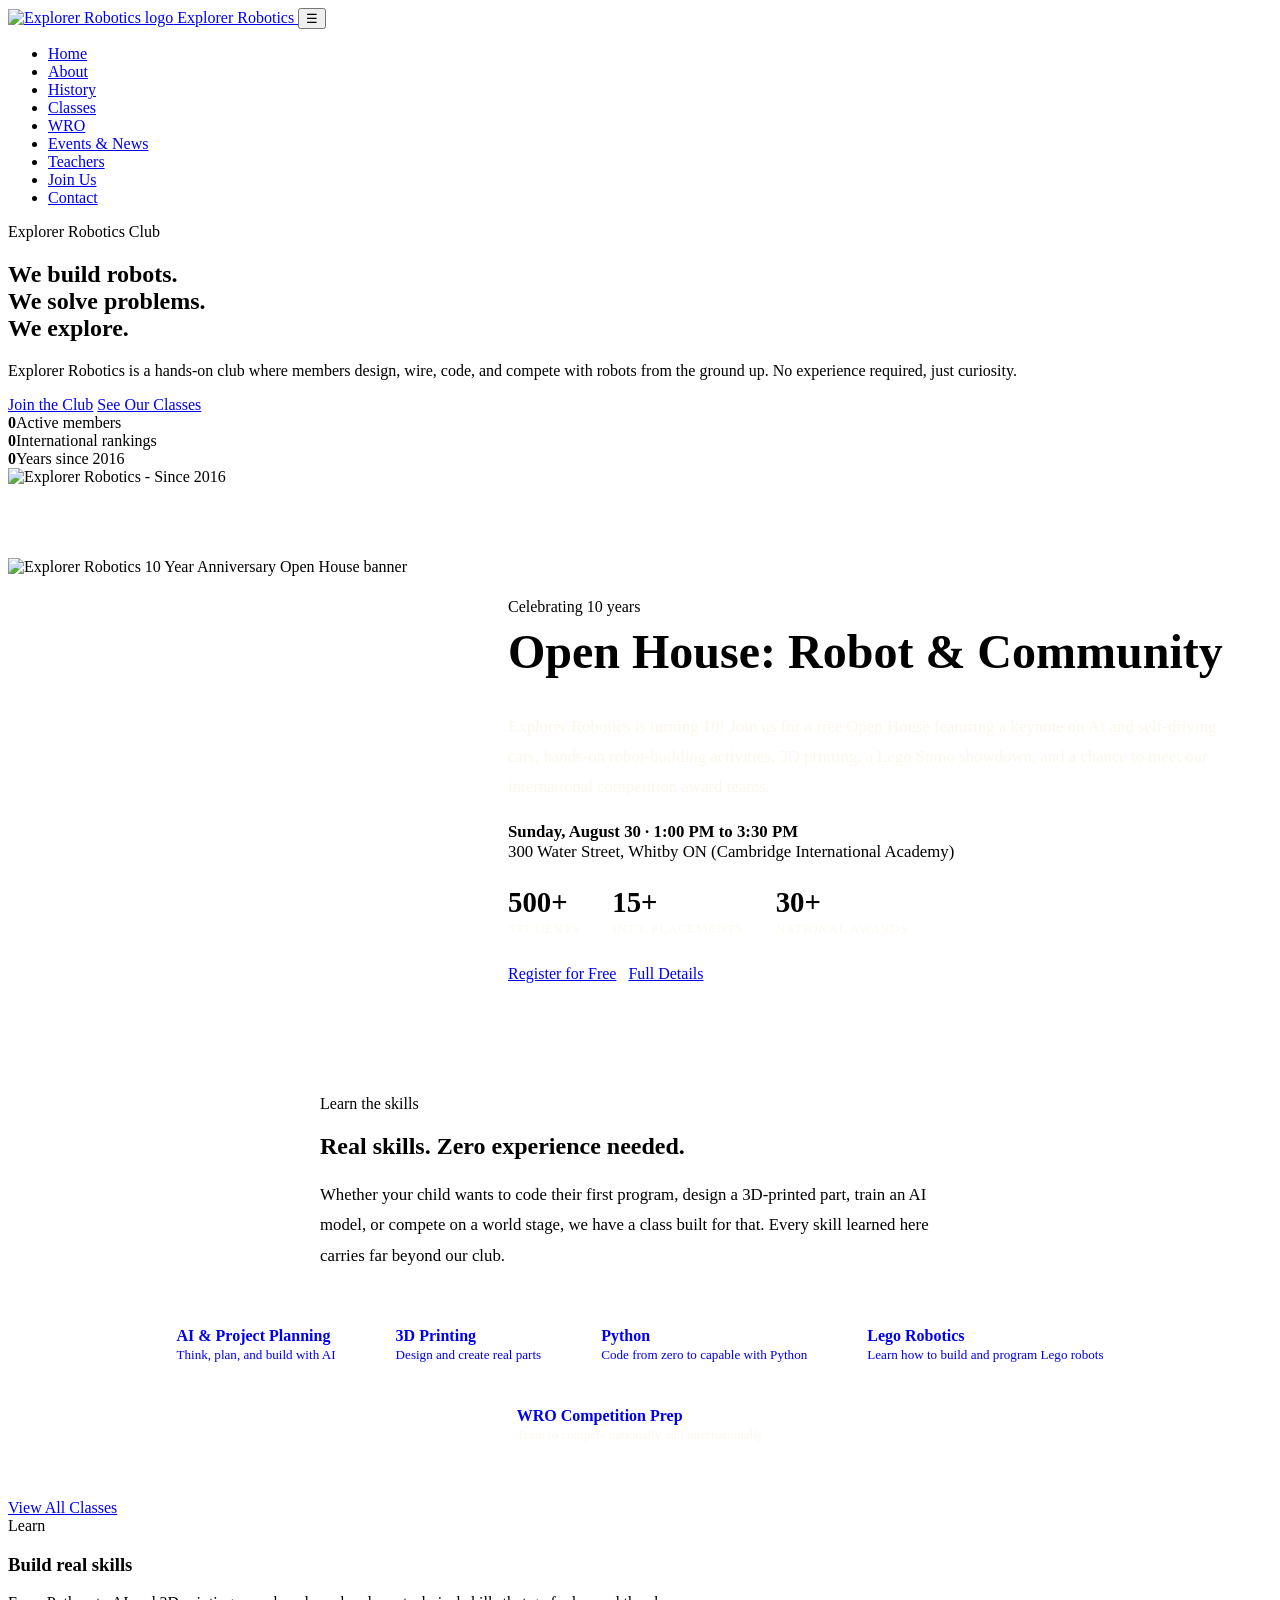
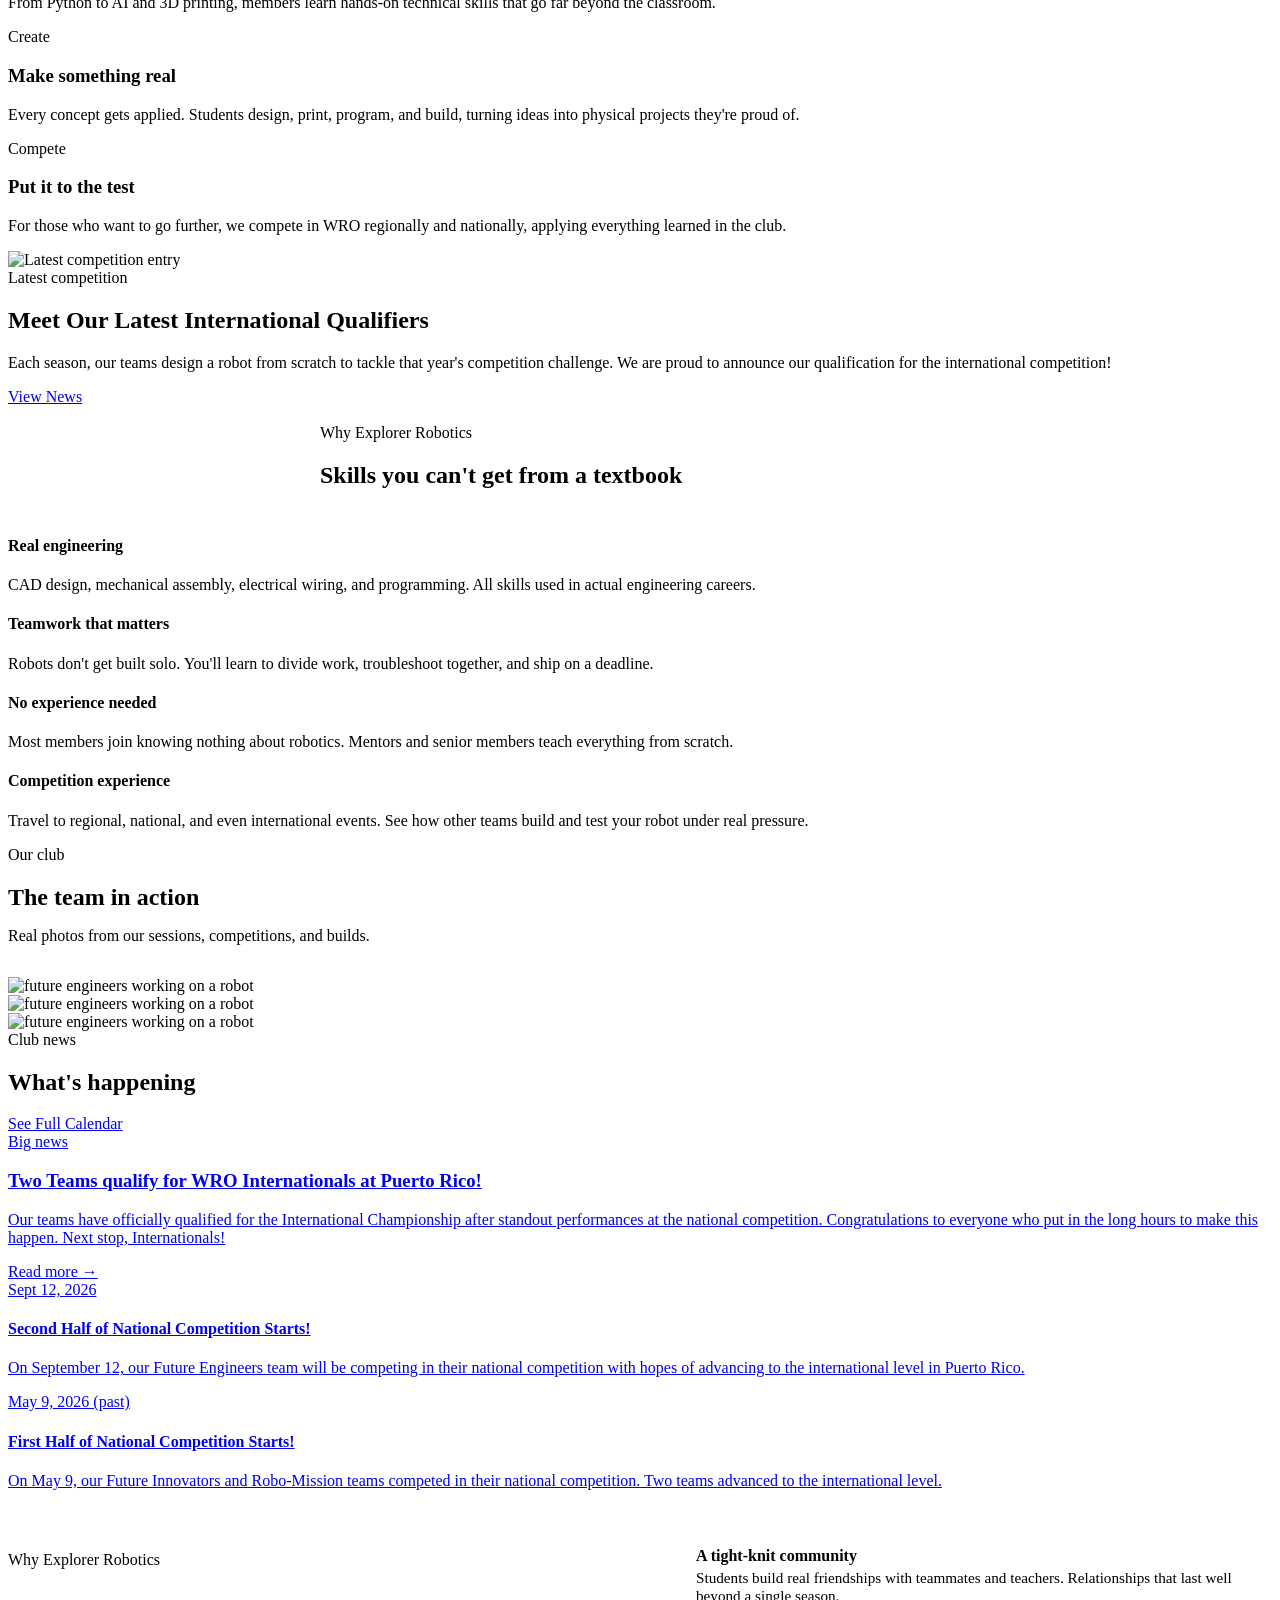
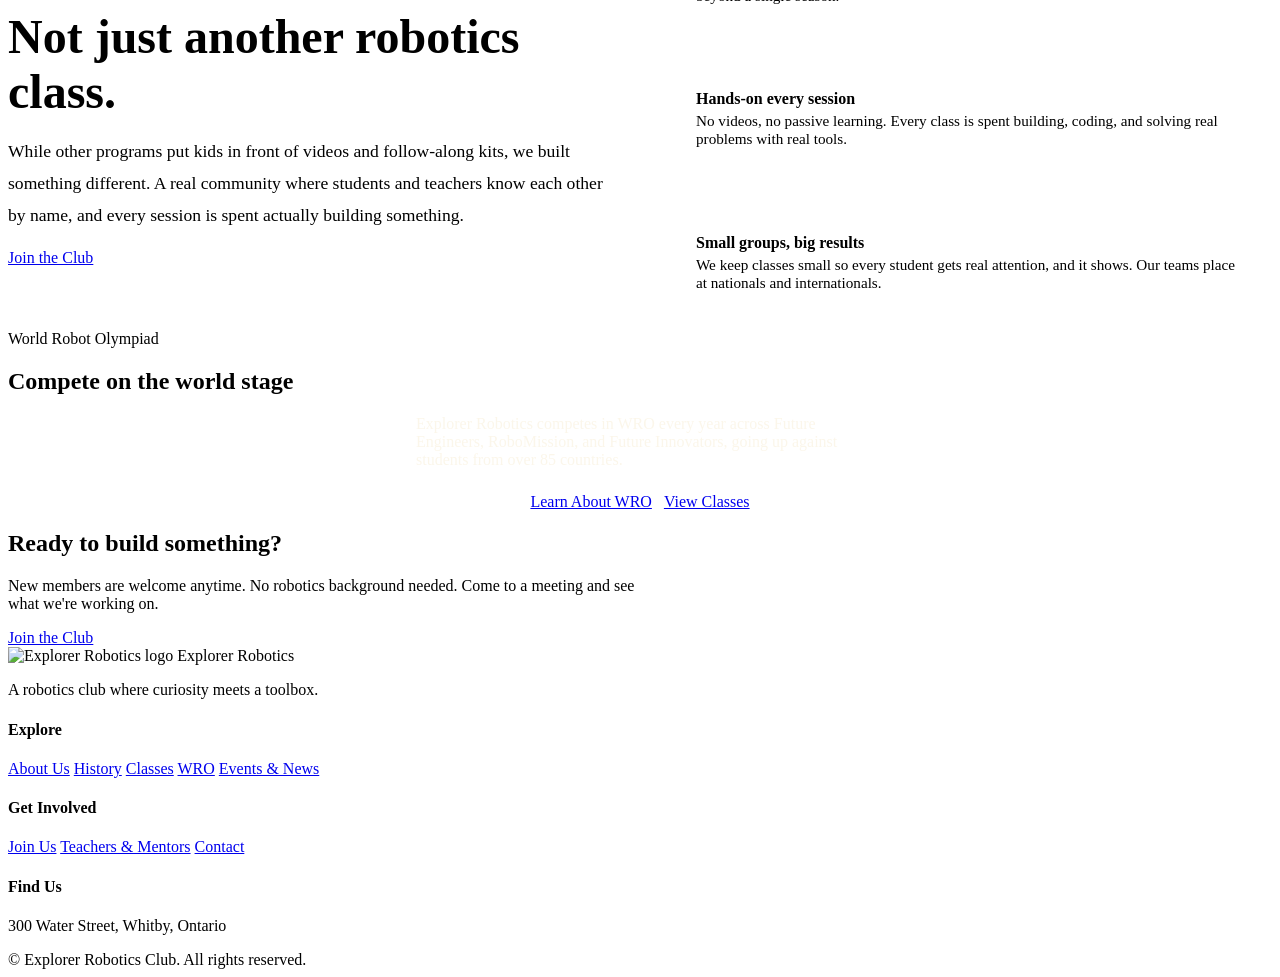
==== explorer-robotics/index.html @ 535bae43 "Fix image file extension for WroHungary to maintain consistency" ====
<!DOCTYPE html>
<html lang="en">
<head>
<meta charset="UTF-8">
<meta name="viewport" content="width=device-width, initial-scale=1.0">
<title>Explorer Robotics</title>
<meta name="description" content="Explorer Robotics is a club where members learn AI, 3D printing, Python, and competitive robotics. No experience needed, just curiosity.">
<link rel="icon" type="image/png" href="images/logo.png">
<link rel="apple-touch-icon" href="images/favicon-256.png">
<link rel="stylesheet" href="css/style.css">
<link rel="stylesheet" href="css/home.css">
<link rel="stylesheet" href="css/photos.css">
<style>
  /* Open House section — scoped styles until merged into home.css */
  .openhouse-section {
    padding: 72px 0;
  }
  .openhouse-band-inner {
    display: flex;
    gap: 40px;
    align-items: stretch;
  }
  .openhouse-poster {
    flex: 0 0 420px;
  }
  .openhouse-poster img {
    width: 100%;
    height: 100%;
    object-fit: cover;
    display: block;
    border-radius: var(--radius-md);
    border: 3px solid var(--ink);
    box-shadow: var(--shadow-pop);
  }
  .openhouse-copy {
    flex: 1;
    min-width: 0;
    display: flex;
    flex-direction: column;
    justify-content: center;
    color: var(--cream);
    background: var(--green);
    border: 3px solid var(--ink);
    border-radius: var(--radius-md);
    box-shadow: var(--shadow-pop);
    padding: 40px;
  }
  .openhouse-copy .eyebrow { color: var(--yellow); }
  .openhouse-copy .eyebrow::before { background: var(--yellow); }
  .openhouse-copy h2 {
    color: var(--cream);
    font-size: clamp(2rem, 4vw, 3rem);
    margin: 8px 0 16px;
  }
  .openhouse-copy p {
    color: rgba(251,246,233,0.85);
    font-size: 1.05rem;
    line-height: 1.8;
    margin-bottom: 20px;
  }
  .openhouse-details {
    color: var(--cream);
    font-size: 1.05rem;
    margin-bottom: 24px;
  }
  .openhouse-stats {
    display: flex;
    gap: 32px;
    margin-bottom: 28px;
    flex-wrap: wrap;
  }
  .openhouse-stats div { text-align: left; }
  .openhouse-stats strong {
    display: block;
    font-family: var(--font-display);
    font-size: 1.8rem;
    color: var(--yellow);
  }
  .openhouse-stats span {
    font-size: 0.82rem;
    color: rgba(251,246,233,0.7);
    text-transform: uppercase;
    letter-spacing: 0.05em;
  }
  .openhouse-actions {
    display: flex;
    gap: 12px;
    flex-wrap: wrap;
  }
  @media (max-width: 860px) {
    .openhouse-band-inner { flex-direction: column; }
    .openhouse-poster { flex-basis: auto; }
    .openhouse-poster img { max-width: 380px; height: auto; margin: 0 auto; }
    .openhouse-copy { text-align: center; align-items: center; }
    .openhouse-stats { justify-content: center; }
    .openhouse-stats div { text-align: center; }
    .openhouse-actions { justify-content: center; }
  }
</style>
</head>
<body>

<header class="site-header">
  <nav class="nav">
    <a href="index.html" class="nav-brand">
      <img src="images/logo-badge-nav.png" alt="Explorer Robotics logo">
      Explorer Robotics
    </a>
    <button class="nav-toggle" aria-label="Toggle menu" aria-expanded="false" id="navToggle">☰</button>
    <ul class="nav-links" id="navLinks">
      <li><a href="index.html" class="active">Home</a></li>
      <li><a href="about.html">About</a></li>
      <li><a href="history.html">History</a></li>
      <li><a href="classes.html">Classes</a></li>
      <li><a href="wro.html">WRO</a></li>
      <li><a href="events.html">Events &amp; News</a></li>
      <li><a href="teachers.html">Teachers</a></li>
      <li><a href="join.html">Join Us</a></li>
      <li><a href="contact.html">Contact</a></li>
    </ul>
  </nav>
</header>

<!-- HERO -->
<section class="hero">
  <div class="container hero-grid">
    <div class="hero-copy">
      <span class="eyebrow">Explorer Robotics Club</span>
      <h1>We build robots.<br>We solve problems.<br><span class="hero-underline">We explore.</span></h1>
      <p class="hero-sub">Explorer Robotics is a hands-on club where members design, wire, code, and compete with robots from the ground up. No experience required, just curiosity.</p>
      <div class="hero-actions">
        <a href="join.html" class="btn">Join the Club</a>
        <a href="classes.html" class="btn btn-outline-dark">See Our Classes</a>
      </div>
      <div class="hero-stats">
        <div><strong id="OverallMembers">0</strong><span>Active members</span></div>
        <div><strong id="InternationalRankings">0</strong><span>International rankings</span></div>
        <div><strong id="statYears">0</strong><span>Years since 2016</span></div>
      </div>
    </div>
    <div class="hero-art">
      <img src="images/logo-full.png" alt="Explorer Robotics - Since 2016" class="hero-built-img">
    </div>
  </div>
</section>

<!-- OPEN HOUSE -->
<section class="openhouse-section">
  <div class="container openhouse-band-inner">
    <div class="openhouse-poster">
      <img src="images/openhousebanner.png" alt="Explorer Robotics 10 Year Anniversary Open House banner">
    </div>
    <div class="openhouse-copy">
      <span class="eyebrow">Celebrating 10 years</span>
      <h2>Open House: Robot &amp; Community</h2>
      <p>Explorer Robotics is turning 10! Join us for a free Open House featuring a keynote on AI and self-driving cars, hands-on robot-building activities, 3D printing, a Lego Sumo showdown, and a chance to meet our international competition award teams.</p>
      <div class="openhouse-details">
        <strong>Sunday, August 30 &middot; 1:00 PM to 3:30 PM</strong><br>
        300 Water Street, Whitby ON (Cambridge International Academy)
      </div>
      <div class="openhouse-stats">
        <div><strong>500+</strong><span>Students</span></div>
        <div><strong>15+</strong><span>Int'l Placements</span></div>
        <div><strong>30+</strong><span>National Awards</span></div>
      </div>
      <div class="openhouse-actions">
        <a href="https://form.jotform.com/212176554376258" target="_blank" rel="noopener" class="btn">Register for Free</a>
        <a href="events.html" class="btn btn-outline">Full Details</a>
      </div>
    </div>
  </div>
</section>


<svg width="0" height="0" style="position:absolute">
  <defs>
    <path id="gear-shape" d="M50 8 L58 8 L60 20 L70 24 L80 16 L86 24 L78 33 L83 43 L95 45 L95 53 L83 56 L79 67 L87 76 L80 84 L70 77 L59 81 L57 93 L49 93 L46 81 L36 78 L27 86 L19 78 L27 68 L23 58 L11 56 L11 47 L23 45 L26 34 L18 25 L25 17 L35 24 L45 20 Z" fill="currentColor"/>
  </defs>
</svg>

<!-- CLASSES TEASER -->
<section class="section-sm classes-teaser">
  <div class="container" style="position:relative;z-index:1;">
    <div class="text-center" style="max-width:640px;margin:0 auto 40px;">
      <span class="eyebrow">Learn the skills</span>
      <h2>Real skills. Zero experience needed.</h2>
      <p style="color:var(--text);font-size:1.05rem;line-height:1.8;">Whether your child wants to code their first program, design a 3D-printed part, train an AI model, or compete on a world stage, we have a class built for that. Every skill learned here carries far beyond our club.</p>
    </div>
    <div class="classes-teaser-pills" style="display:flex;flex-wrap:wrap;gap:12px;justify-content:center;margin-bottom:40px;">
      <a href="classes.html" class="badge" style="padding:16px 24px;display:flex;align-items:center;gap:10px;text-decoration:none;">
        <div><strong style="display:block;font-family:var(--font-display);color:var(--green);">AI &amp; Project Planning</strong><span style="font-size:0.82rem;color:var(--text-muted);">Think, plan, and build with AI</span></div>
      </a>
      <a href="classes.html" class="badge" style="padding:16px 24px;display:flex;align-items:center;gap:10px;text-decoration:none;">
        <div><strong style="display:block;font-family:var(--font-display);color:var(--green);">3D Printing</strong><span style="font-size:0.82rem;color:var(--text-muted);">Design and create real parts</span></div>
      </a>
      <a href="classes.html" class="badge" style="padding:16px 24px;display:flex;align-items:center;gap:10px;text-decoration:none;">
        <div><strong style="display:block;font-family:var(--font-display);color:var(--green);">Python</strong><span style="font-size:0.82rem;color:var(--text-muted);">Code from zero to capable with Python</span></div>
      </a>
      <a href="classes.html" class="badge" style="padding:16px 24px;display:flex;align-items:center;gap:10px;text-decoration:none;">
        <div><strong style="display:block;font-family:var(--font-display);color:var(--green);">Lego Robotics</strong><span style="font-size:0.82rem;color:var(--text-muted);">Learn how to build and program Lego robots</span></div>
      </a>
      <a href="classes.html" class="badge badge-green" style="padding:16px 24px;display:flex;align-items:center;gap:10px;text-decoration:none;">
        <div><strong style="display:block;font-family:var(--font-display);color:var(--yellow);">WRO Competition Prep</strong><span style="font-size:0.82rem;color:rgba(251,246,233,0.75);">Train to compete nationally and internationally</span></div>
      </a>
    </div>
    <div class="text-center">
      <a href="classes.html" class="btn btn-green">View All Classes</a>
    </div>
  </div>
</section>

<span class="cut-line" aria-hidden="true"></span>

<!-- MISSION SNAPSHOT -->
<section class="section mission">
  <div class="container mission-grid">
    <div class="badge mission-card">
      <span class="tag tag-green">Learn</span>
      <h3>Build real skills</h3>
      <p>From Python to AI and 3D printing, members learn hands-on technical skills that go far beyond the classroom.</p>
    </div>
    <div class="badge mission-card">
      <span class="tag tag-yellow">Create</span>
      <h3>Make something real</h3>
      <p>Every concept gets applied. Students design, print, program, and build, turning ideas into physical projects they're proud of.</p>
    </div>
    <div class="badge mission-card">
      <span class="tag" style="background:var(--orange)">Compete</span>
      <h3>Put it to the test</h3>
      <p>For those who want to go further, we compete in WRO regionally and nationally, applying everything learned in the club.</p>
    </div>
  </div>
</section>

<!-- FEATURED -->
<section class="section featured">
  <div class="container featured-grid">
    <div class="featured-art">
      <div class="photo-slot photo-slot-square">
        <div class="international-qualifiers-photo-may2026">
          <span><img src="images/InternationalQualifiersMay2026.jpeg" alt="Latest competition entry"></span>
        </div>
      </div>
    </div>
    <div class="featured-copy">
      <span class="eyebrow">Latest competition</span>
      <h2>Meet Our Latest International Qualifiers</h2>
      <p>Each season, our teams design a robot from scratch to tackle that year's competition challenge. We are proud to announce our qualification for the international competition!</p>
      <a href="events.html" class="btn btn-green">View News</a>
    </div>
  </div>
</section>

<div class="divider-logo">
  <img src="images/logo-badge-nav.png" alt="">
</div>

<!-- WHY JOIN -->
<section class="section why hex-texture">
  <div class="container">
    <div class="text-center" style="max-width:640px;margin:0 auto 48px;">
      <span class="eyebrow">Why Explorer Robotics</span>
      <h2>Skills you can't get from a textbook</h2>
    </div>
    <div class="why-grid">
      <div class="why-item">
        <h4>Real engineering</h4>
        <p>CAD design, mechanical assembly, electrical wiring, and programming. All skills used in actual engineering careers.</p>
      </div>
      <div class="why-item">
        <h4>Teamwork that matters</h4>
        <p>Robots don't get built solo. You'll learn to divide work, troubleshoot together, and ship on a deadline.</p>
      </div>
      <div class="why-item">
        <h4>No experience needed</h4>
        <p>Most members join knowing nothing about robotics. Mentors and senior members teach everything from scratch.</p>
      </div>
      <div class="why-item">
        <h4>Competition experience</h4>
        <p>Travel to regional, national, and even international events. See how other teams build and test your robot under real pressure.</p>
      </div>
    </div>
  </div>
</section>

<!-- TEAM PHOTOS -->
<section class="section-sm photo-section">
  <div class="container">
    <span class="eyebrow">Our club</span>
    <h2 style="margin-bottom:8px">The team in action</h2>
    <p style="color:var(--text-muted);margin-bottom:32px">Real photos from our sessions, competitions, and builds.</p>
    <div class="photo-grid photo-grid-home">
      <div class="photo-slot photo-slot-wide">
        <div class="photo-placeholder">
          <img src="images/WroHungary.JPG" alt="future engineers working on a robot">
        </div>
      </div>
      <div class="photo-slot">
        <div class="photo-placeholder">
          <img src="images/SpecialEventChristmas.png" alt="future engineers working on a robot">
        </div>
      </div>
      <div class="photo-slot">
        <div class="random-future-engineers-photo">
          <img src="images/future-engineers-randomimg.jpg" alt="future engineers working on a robot">
        </div>
      </div>
    </div>
  </div>
</section>



<!-- NEWS -->
<section class="section-sm news">
  <div class="container">
    <div class="news-header">
      <div>
        <span class="eyebrow">Club news</span>
        <h2>What's happening</h2>
      </div>
      <a href="events.html" class="btn btn-green btn-sm">See Full Calendar</a>
    </div>
    <div class="news-grid">
      <a href="events.html" class="news-feature">
        <span class="tag tag-yellow news-feature-tag">Big news</span>
        <h3>Two Teams qualify for WRO Internationals at Puerto Rico!</h3>
        <p>Our teams have officially qualified for the International Championship after standout performances at the national competition. Congratulations to everyone who put in the long hours to make this happen. Next stop, Internationals!</p>
        <span class="news-link">Read more →</span>
      </a>
      <div class="news-side">
        <a href="events.html" class="news-item">
          <span class="news-date">Sept 12, 2026</span>
          <h4>Second Half of National Competition Starts!</h4>
          <p>On September 12, our Future Engineers team will be competing in their national competition with hopes of advancing to the international level in Puerto Rico.</p>
        </a>
        <a href="events.html" class="news-item">
          <span class="news-date">May 9, 2026 (past)</span>
          <h4>First Half of National Competition Starts!</h4>
          <p>On May 9, our Future Innovators and Robo-Mission teams competed in their national competition. Two teams advanced to the international level.</p>
        </a>
      </div>
    </div>
  </div>
</section>

<!-- WHY US -->
<section class="section">
  <div class="container">
    <div class="why-us-grid" style="display:grid;grid-template-columns:1fr 1fr;gap:64px;align-items:center;">
      <div>
        <span class="eyebrow">Why Explorer Robotics</span>
        <h2 style="font-size:clamp(2rem,4vw,3rem);margin-bottom:1rem;">Not just another robotics class.</h2>
        <p style="color:var(--text-muted);font-size:1.1rem;line-height:1.8;">While other programs put kids in front of videos and follow-along kits, we built something different. A real community where students and teachers know each other by name, and every session is spent actually building something.</p>
        <a href="join.html" class="btn btn-green" style="margin-top:1.5rem;">Join the Club</a>
      </div>
      <div style="display:flex;flex-direction:column;gap:24px;">
        <div class="badge" style="display:flex;align-items:flex-start;gap:16px;padding:20px 24px;">
          <div>
            <h4 style="margin-bottom:4px;">A tight-knit community</h4>
            <p style="color:var(--text-muted);margin:0;font-size:0.95rem;">Students build real friendships with teammates and teachers. Relationships that last well beyond a single season.</p>
          </div>
        </div>
        <div class="badge" style="display:flex;align-items:flex-start;gap:16px;padding:20px 24px;">
          <div>
            <h4 style="margin-bottom:4px;">Hands-on every session</h4>
            <p style="color:var(--text-muted);margin:0;font-size:0.95rem;">No videos, no passive learning. Every class is spent building, coding, and solving real problems with real tools.</p>
          </div>
        </div>
        <div class="badge" style="display:flex;align-items:flex-start;gap:16px;padding:20px 24px;">
          <div>
            <h4 style="margin-bottom:4px;">Small groups, big results</h4>
            <p style="color:var(--text-muted);margin:0;font-size:0.95rem;">We keep classes small so every student gets real attention, and it shows. Our teams place at nationals and internationals.</p>
          </div>
        </div>
      </div>
    </div>
  </div>
</section>



<!-- WRO TEASER — full-width photo band -->
<section class="wro-teaser-band">
  <div class="wro-teaser-photo">
    <img src="images/WroHungary.JPG" alt="">
  </div>
  <div class="container wro-teaser-content text-center">
    <span class="eyebrow" style="justify-content:center;">World Robot Olympiad</span>
    <h2 style="color:var(--cream);">Compete on the world stage</h2>
    <p style="color:rgba(251,246,233,0.95);max-width:56ch;margin:0 auto 1.5rem;">Explorer Robotics competes in WRO every year across Future Engineers, RoboMission, and Future Innovators, going up against students from over 85 countries.</p>
    <div style="display:flex;gap:12px;flex-wrap:wrap;justify-content:center;">
      <a href="wro.html" class="btn">Learn About WRO</a>
      <a href="classes.html" class="btn btn-outline">View Classes</a>
    </div>
  </div>
</section>


<section class="section join-cta text-center">
  <div class="container" style="max-width:640px;">
    <h2>Ready to build something?</h2>
    <p>New members are welcome anytime. No robotics background needed. Come to a meeting and see what we're working on.</p>
    <a href="join.html" class="btn">Join the Club</a>
  </div>
</section>

<footer class="site-footer">
  <div class="container">
    <div class="footer-grid">
      <div>
        <div class="footer-brand">
          <img src="images/logo-badge-nav.png" alt="Explorer Robotics logo">
          Explorer Robotics
        </div>
        <p>A robotics club where curiosity meets a toolbox.</p>
      </div>
      <div class="footer-col">
        <h4>Explore</h4>
        <a href="about.html">About Us</a>
        <a href="history.html">History</a>
        <a href="classes.html">Classes</a>
        <a href="wro.html">WRO</a>
        <a href="events.html">Events &amp; News</a>
      </div>
      <div class="footer-col">
        <h4>Get Involved</h4>
        <a href="join.html">Join Us</a>
        <a href="teachers.html">Teachers &amp; Mentors</a>
        <a href="contact.html">Contact</a>
      </div>
      <div class="footer-col">
        <h4>Find Us</h4>
        <p>300 Water Street, Whitby, Ontario</p>
      </div>
    </div>
    <div class="footer-bottom">
      <span>&copy; <span id="year"></span> Explorer Robotics Club. All rights reserved.</span>
      <img src="images/mascot-badge-circle.png" alt="" class="mascot-wink">
    </div>
  </div>
</footer>

<script src="js/main.js"></script>
</body>
</html>
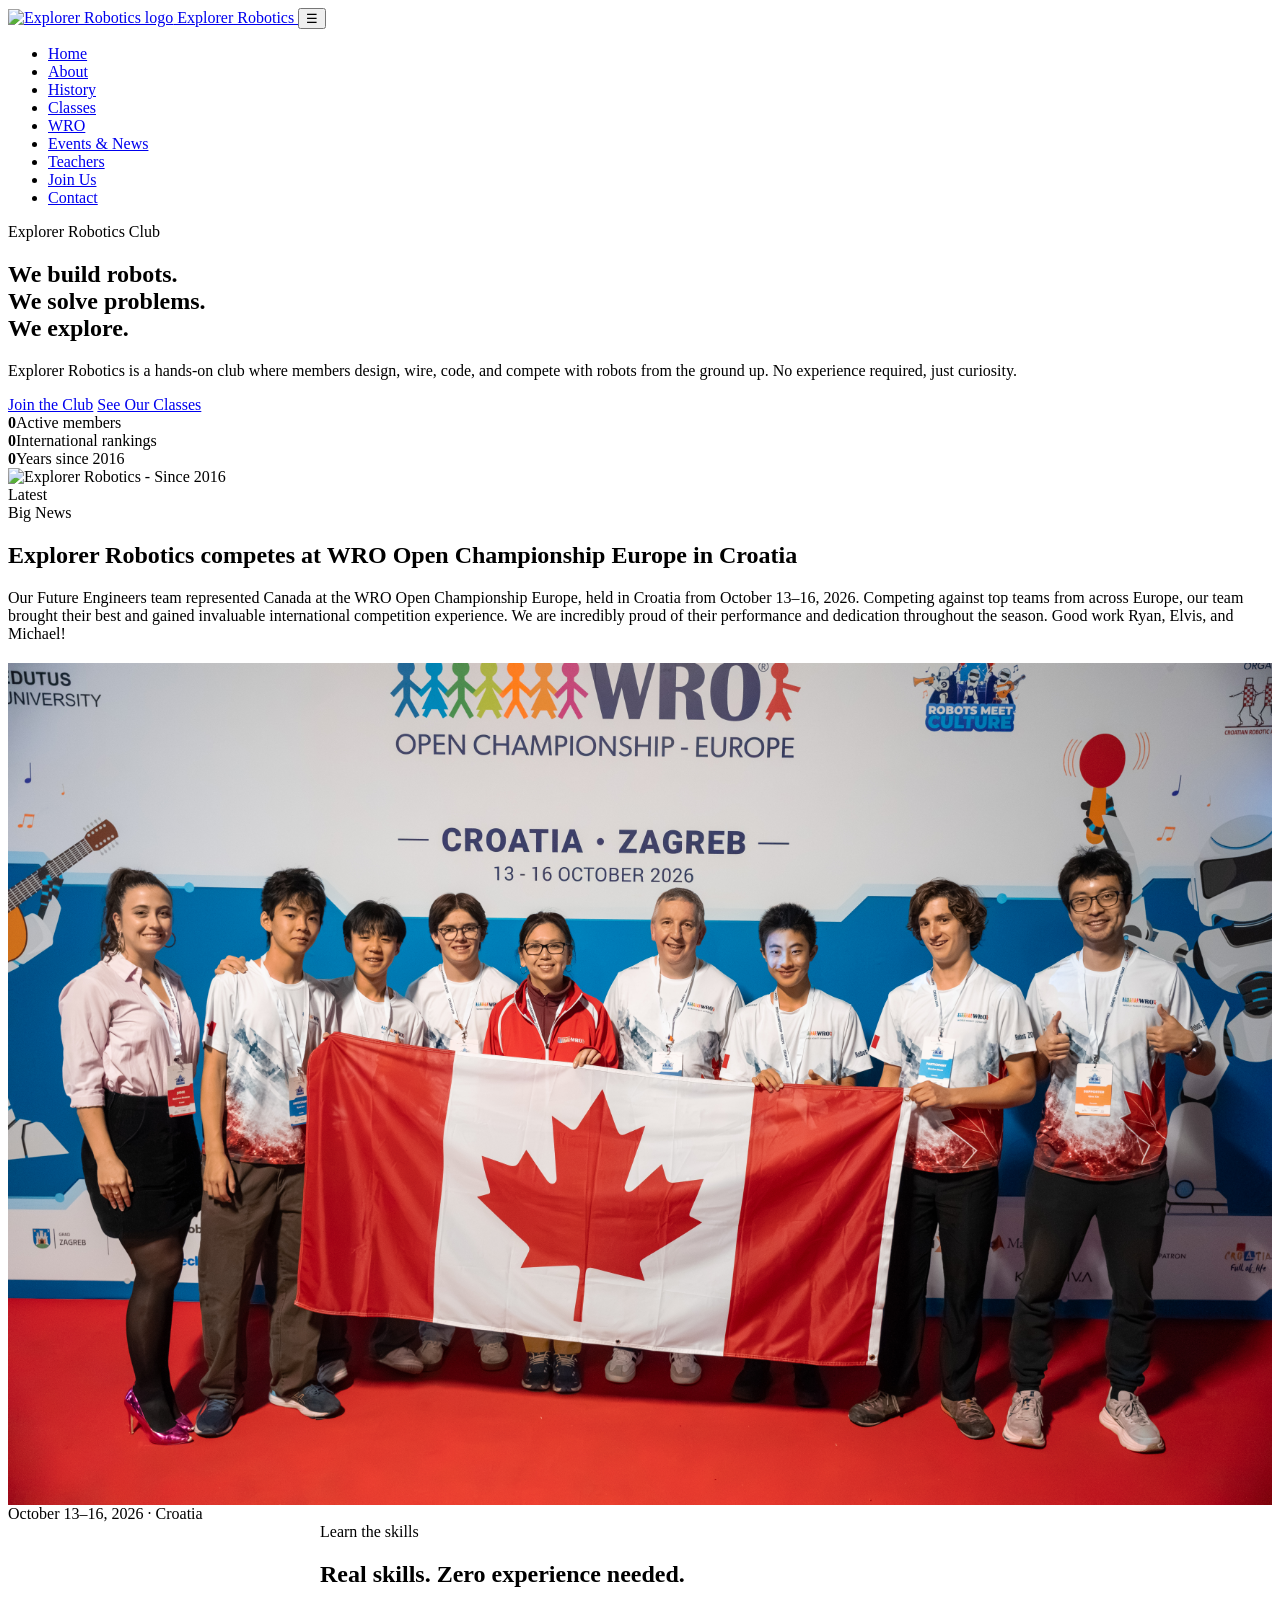
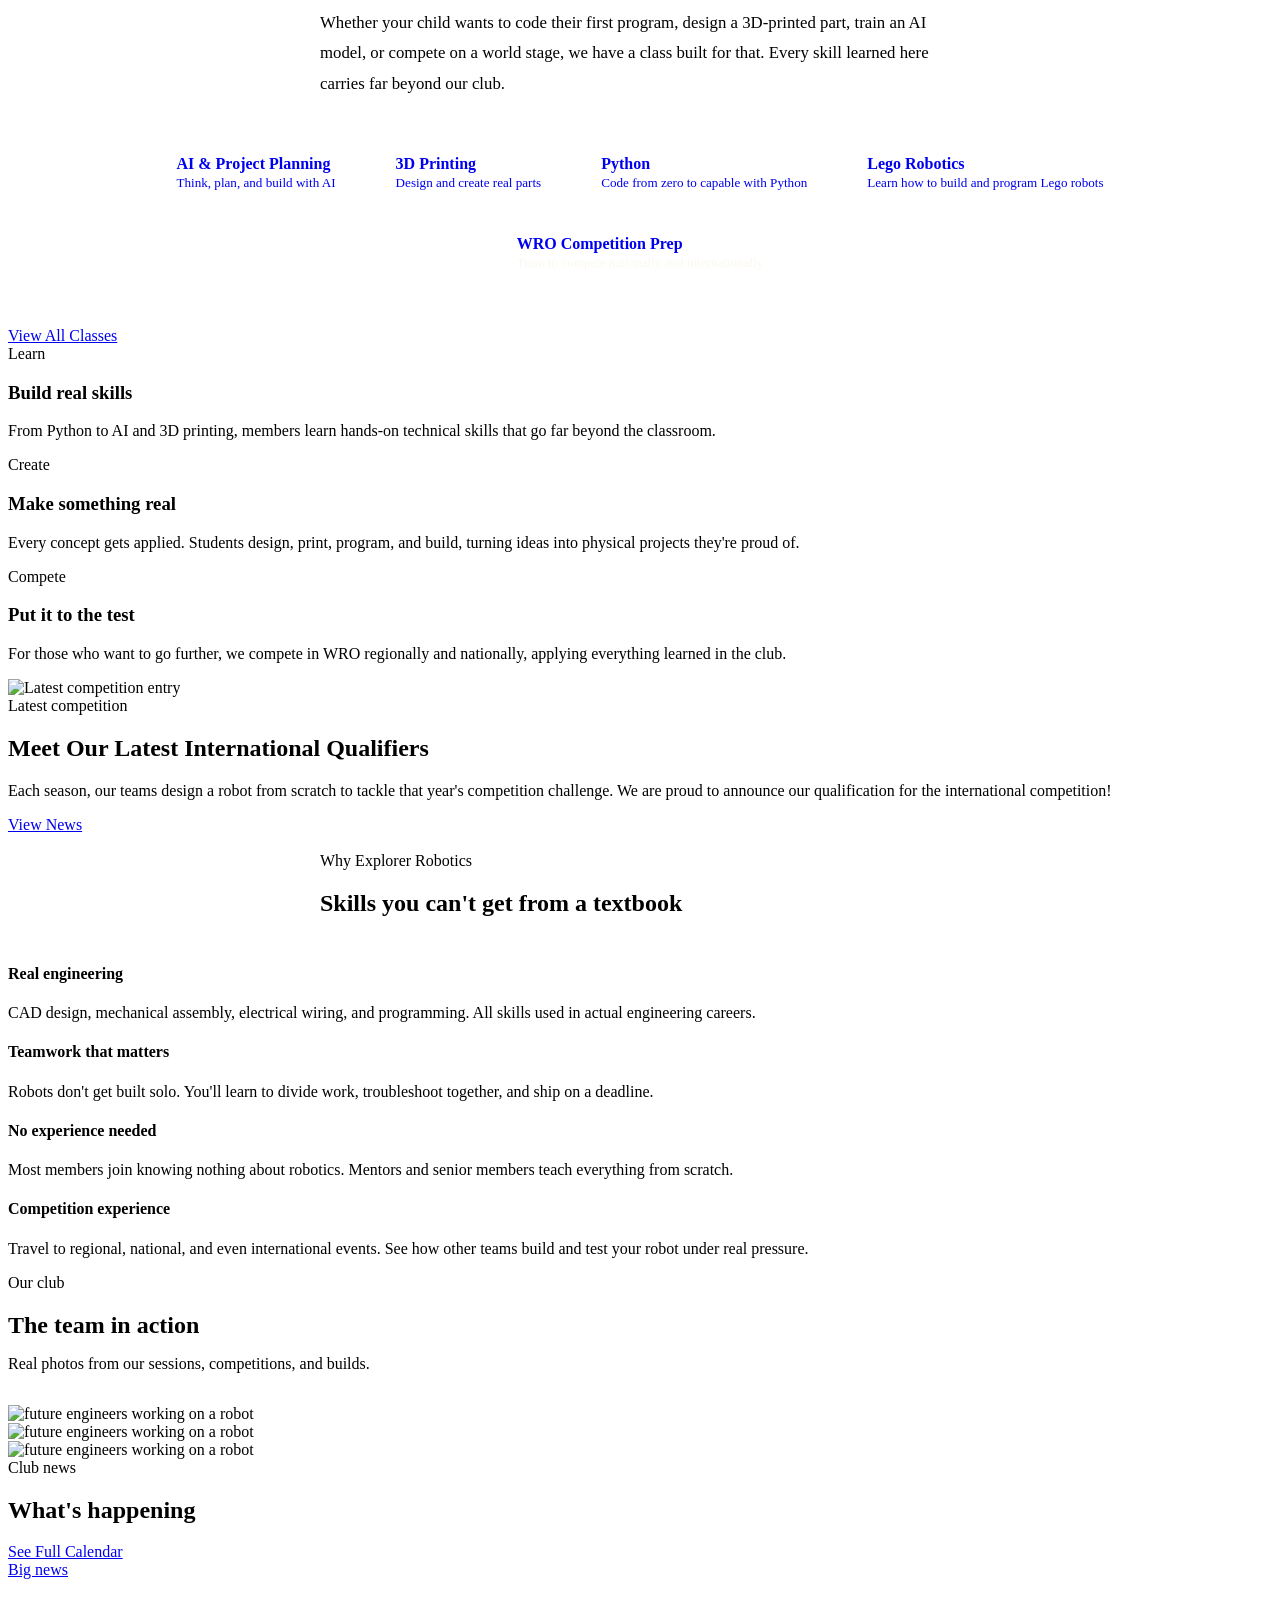
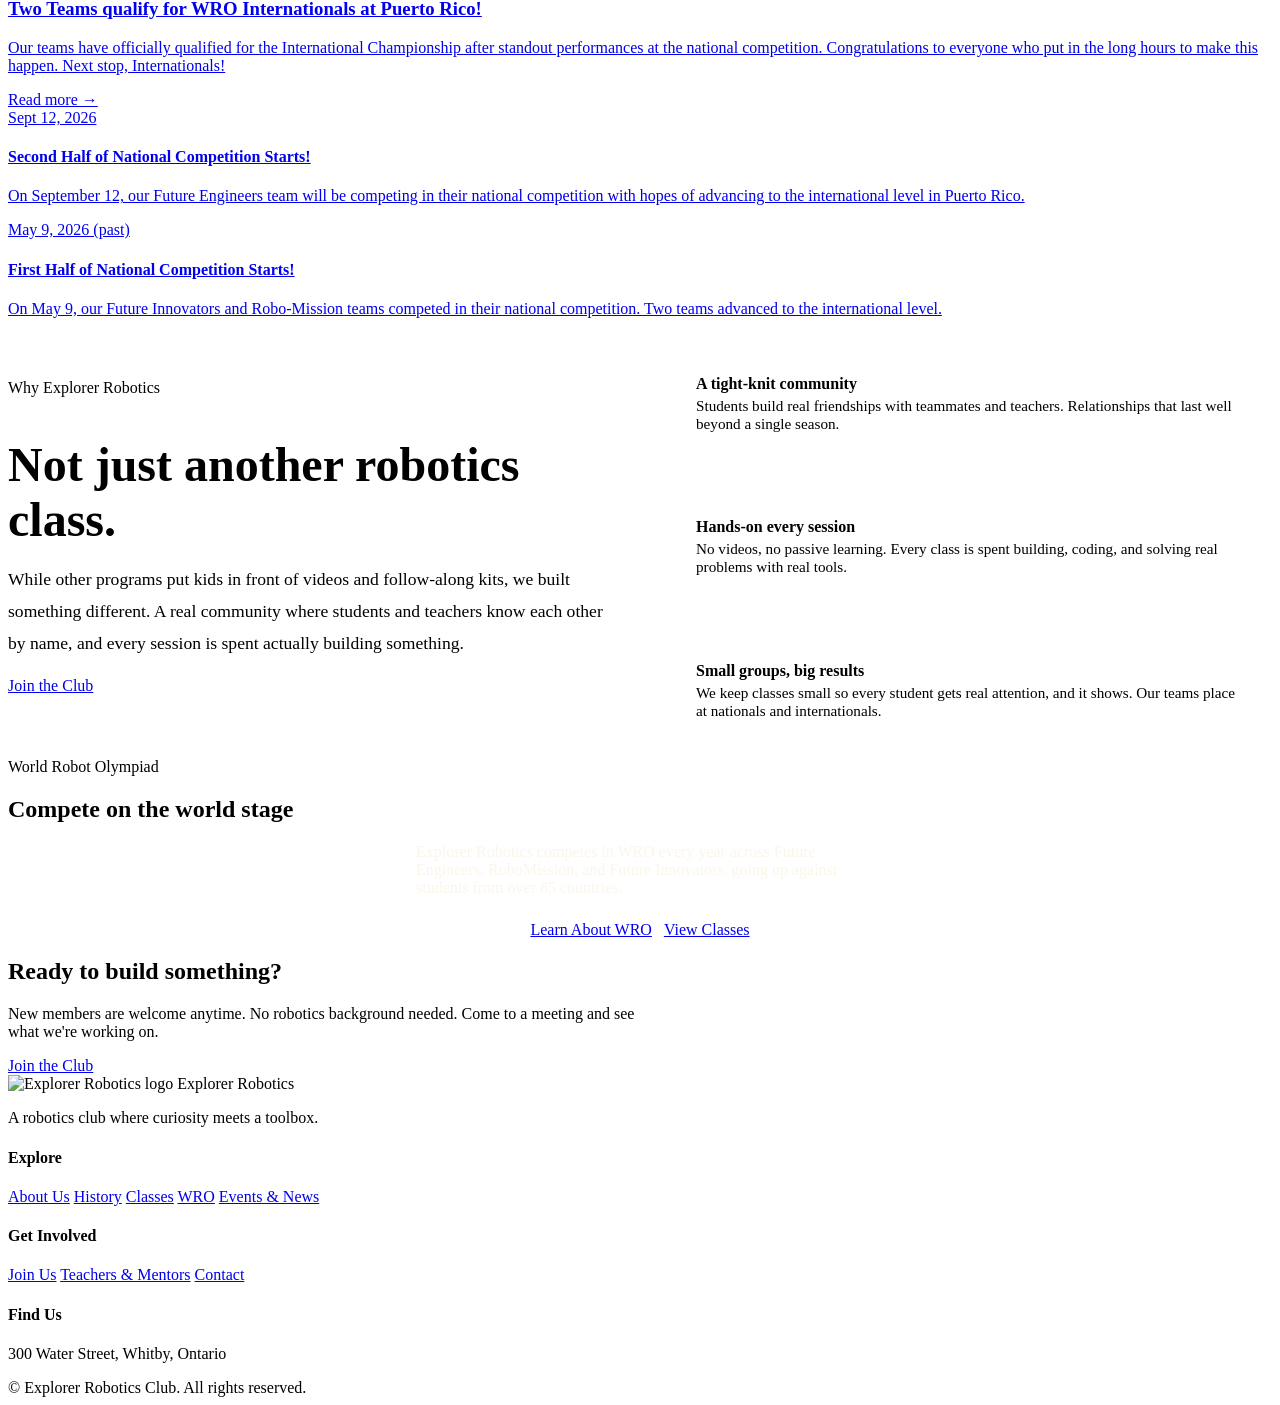
==== commit 418a2656: "Update event details for WRO Open Championship Europe and replace Open House banner with new content" ====
--- a/explorer-robotics/index.html
+++ b/explorer-robotics/index.html
@@ -144,28 +144,19 @@
   </div>
 </section>
 
-<!-- OPEN HOUSE -->
-<section class="openhouse-section">
-  <div class="container openhouse-band-inner">
-    <div class="openhouse-poster">
-      <img src="images/openhousebanner.png" alt="Explorer Robotics 10 Year Anniversary Open House banner">
-    </div>
-    <div class="openhouse-copy">
-      <span class="eyebrow">Celebrating 10 years</span>
-      <h2>Open House: Robot &amp; Community</h2>
-      <p>Explorer Robotics is turning 10! Join us for a free Open House featuring a keynote on AI and self-driving cars, hands-on robot-building activities, 3D printing, a Lego Sumo showdown, and a chance to meet our international competition award teams.</p>
-      <div class="openhouse-details">
-        <strong>Sunday, August 30 &middot; 1:00 PM to 3:30 PM</strong><br>
-        300 Water Street, Whitby ON (Cambridge International Academy)
-      </div>
-      <div class="openhouse-stats">
-        <div><strong>500+</strong><span>Students</span></div>
-        <div><strong>15+</strong><span>Int'l Placements</span></div>
-        <div><strong>30+</strong><span>National Awards</span></div>
-      </div>
-      <div class="openhouse-actions">
-        <a href="https://form.jotform.com/212176554376258" target="_blank" rel="noopener" class="btn">Register for Free</a>
-        <a href="events.html" class="btn btn-outline">Full Details</a>
+<!-- FEATURED -->
+<section class="section-sm">
+  <div class="container">
+    <span class="eyebrow">Latest</span>
+    <div class="events-featured">
+      <div class="events-featured-body">
+        <span class="tag tag-yellow">Big News</span>
+        <h2>Explorer Robotics competes at WRO Open Championship Europe in Croatia</h2>
+        <p>Our Future Engineers team represented Canada at the WRO Open Championship Europe, held in Croatia from October 13–16, 2026. Competing against top teams from across Europe, our team brought their best and gained invaluable international competition experience. We are incredibly proud of their performance and dedication throughout the season. Good work Ryan, Elvis, and Michael!</p>
+        <div style="min-height:280px;margin-top:20px;border-radius:var(--radius-md);overflow:hidden;border:3px solid var(--ink);box-shadow:var(--shadow-pop);">
+          <img src="images/croatia.jpg" alt="WRO Open Championship Europe — Croatia 2026" style="width:100%;height:100%;object-fit:cover;display:block;">
+        </div>
+        <span class="events-featured-date">October 13–16, 2026 · Croatia</span>
       </div>
     </div>
   </div>
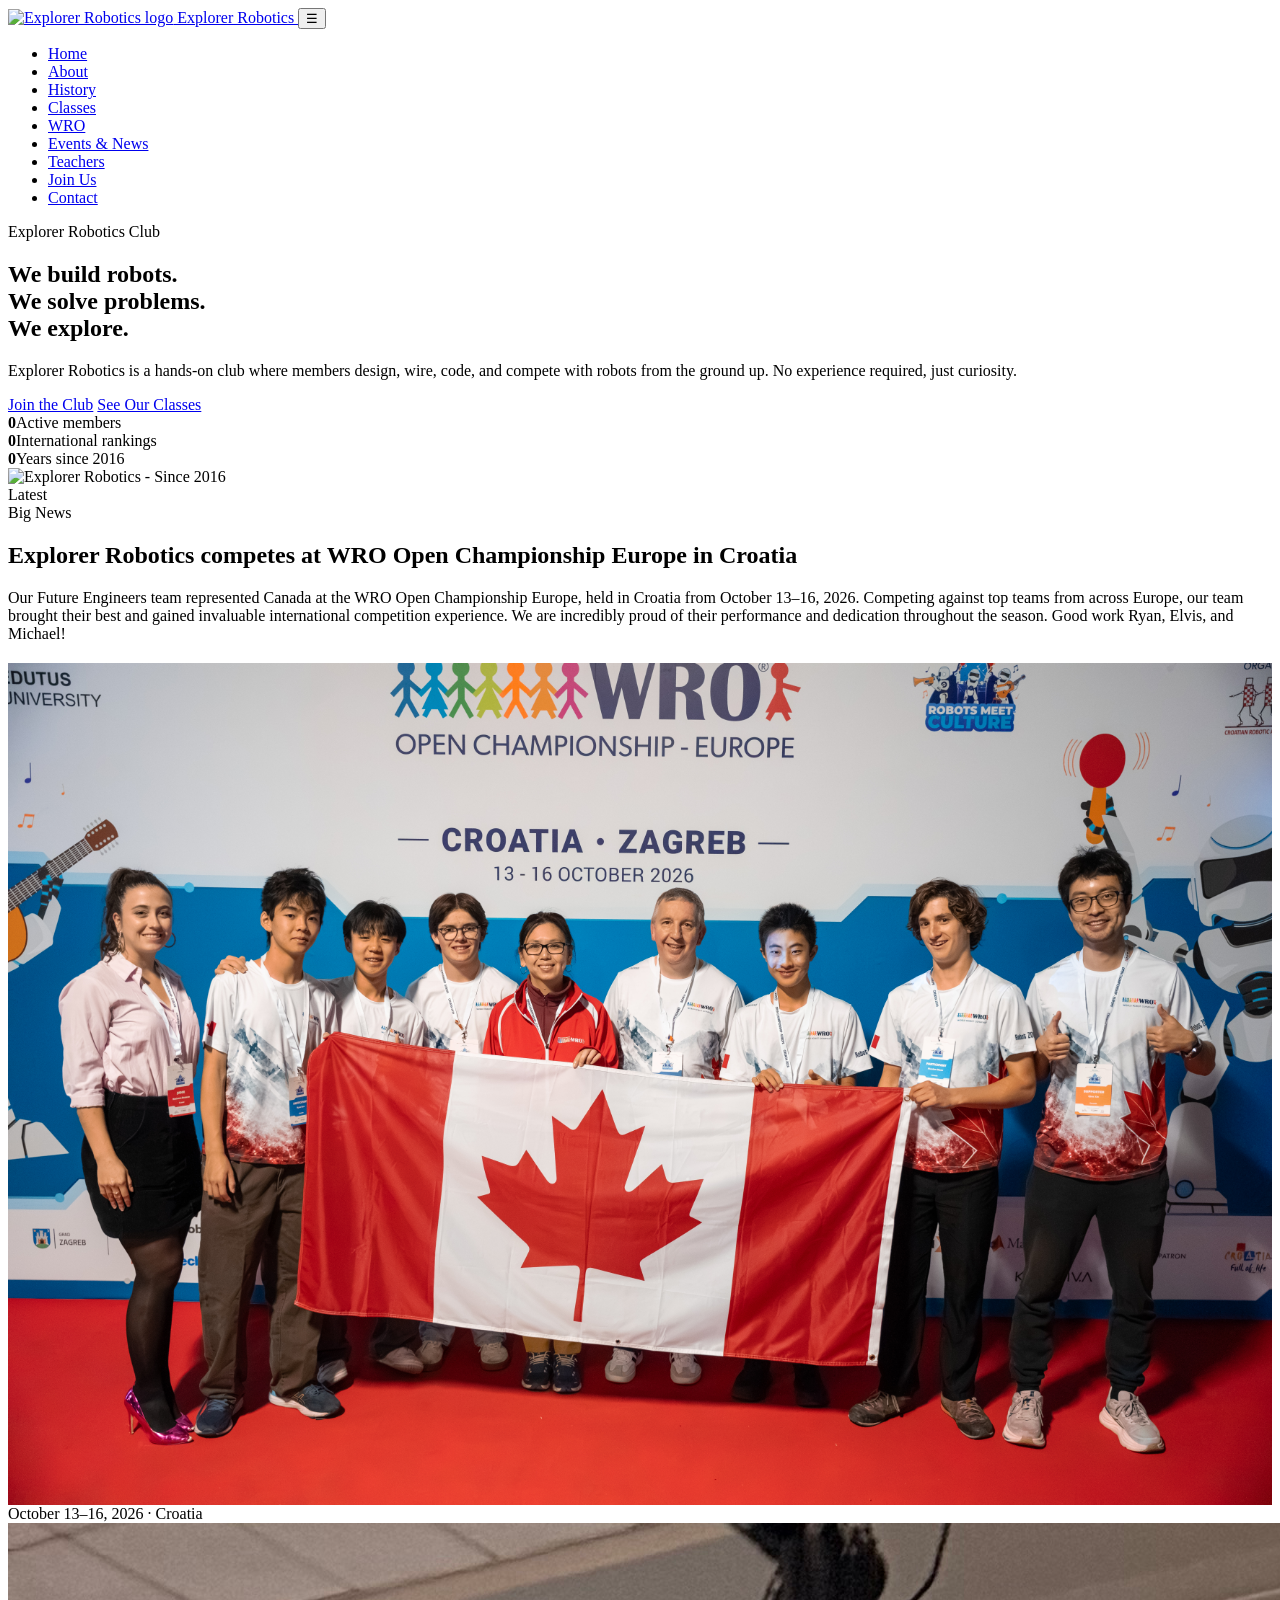
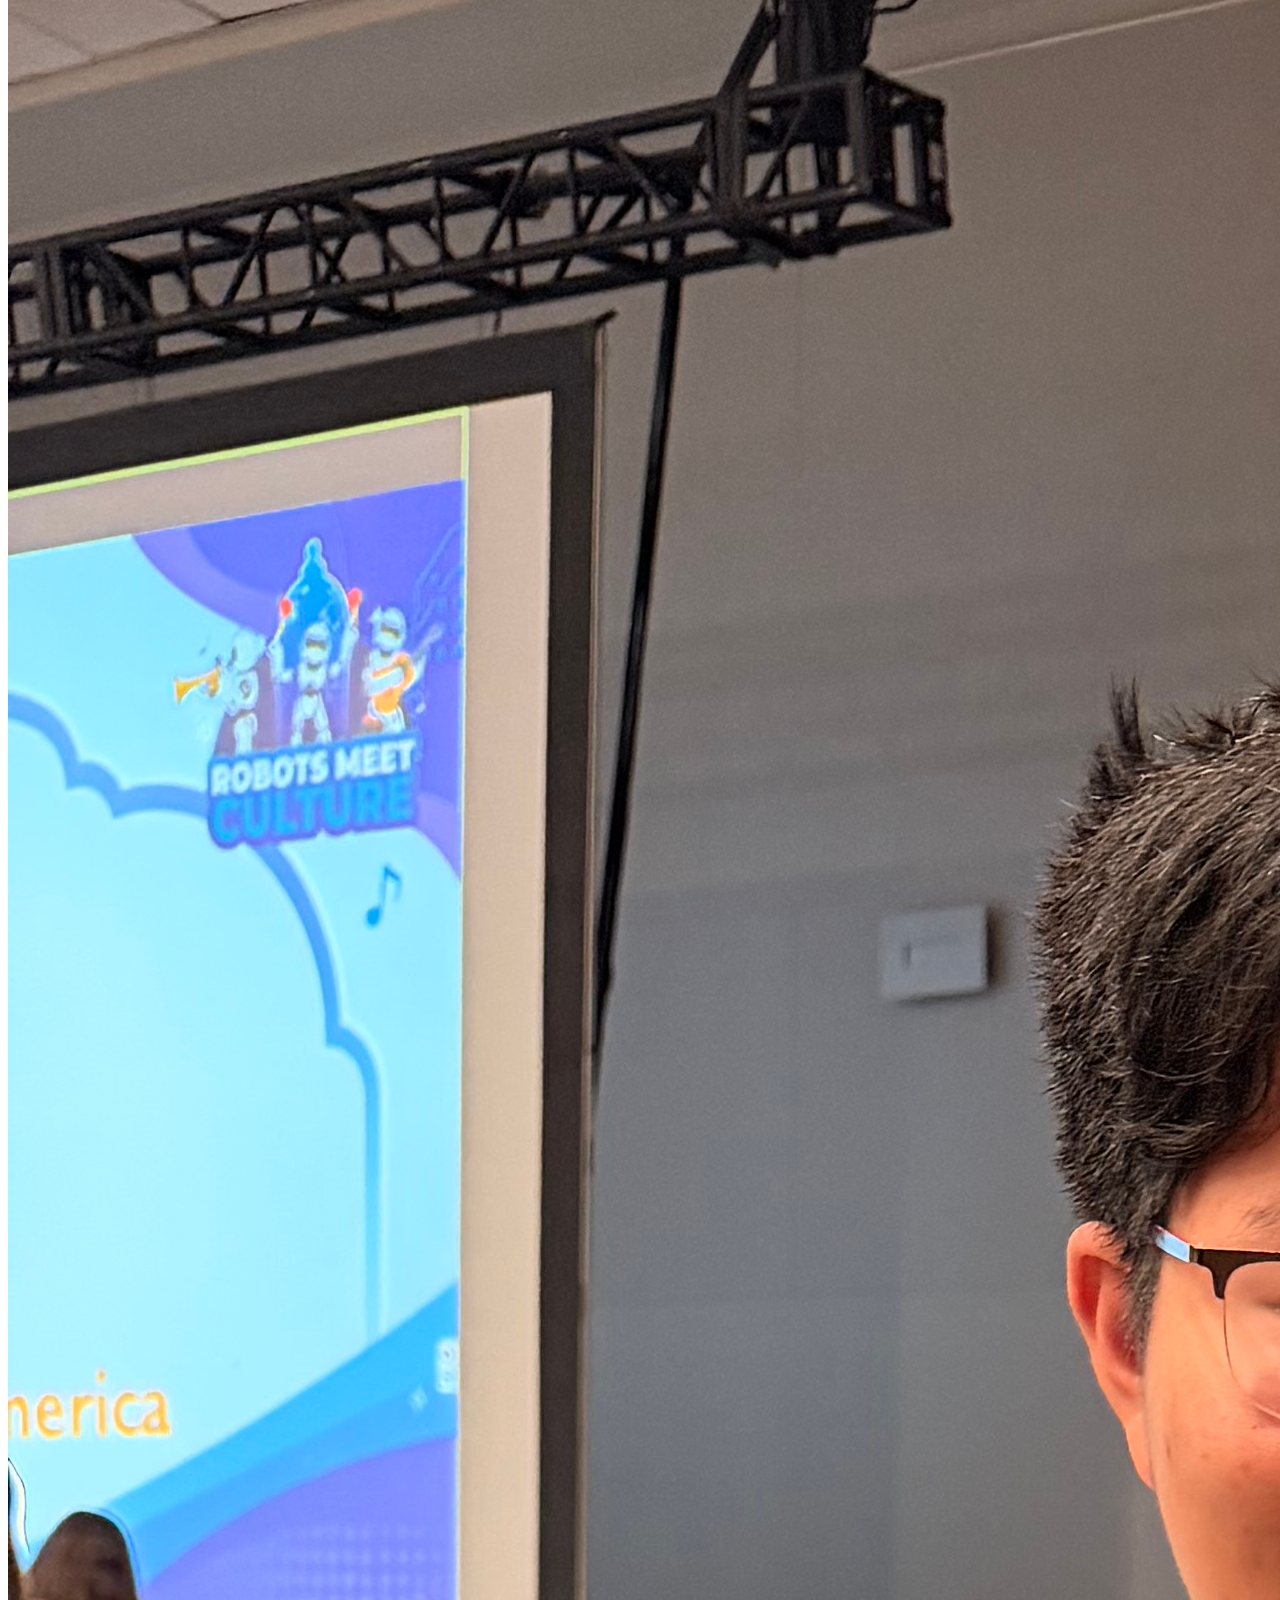
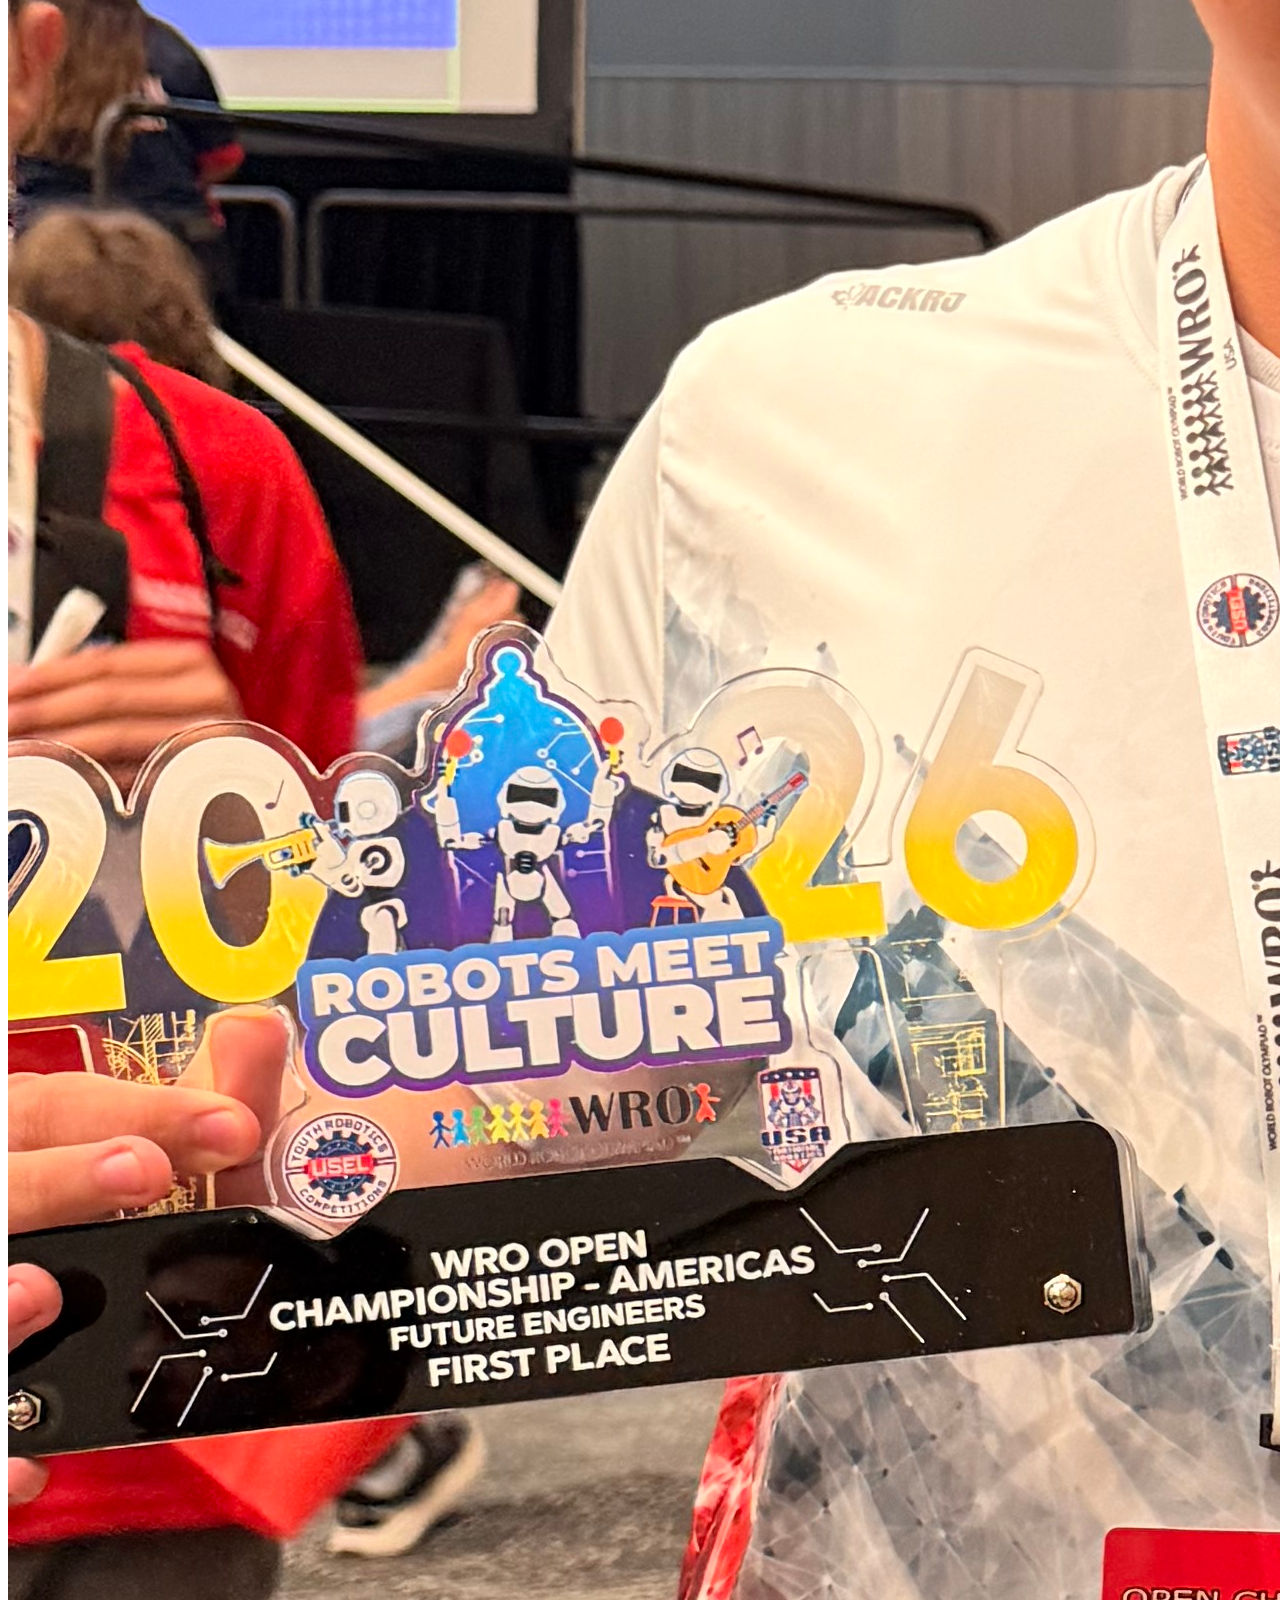
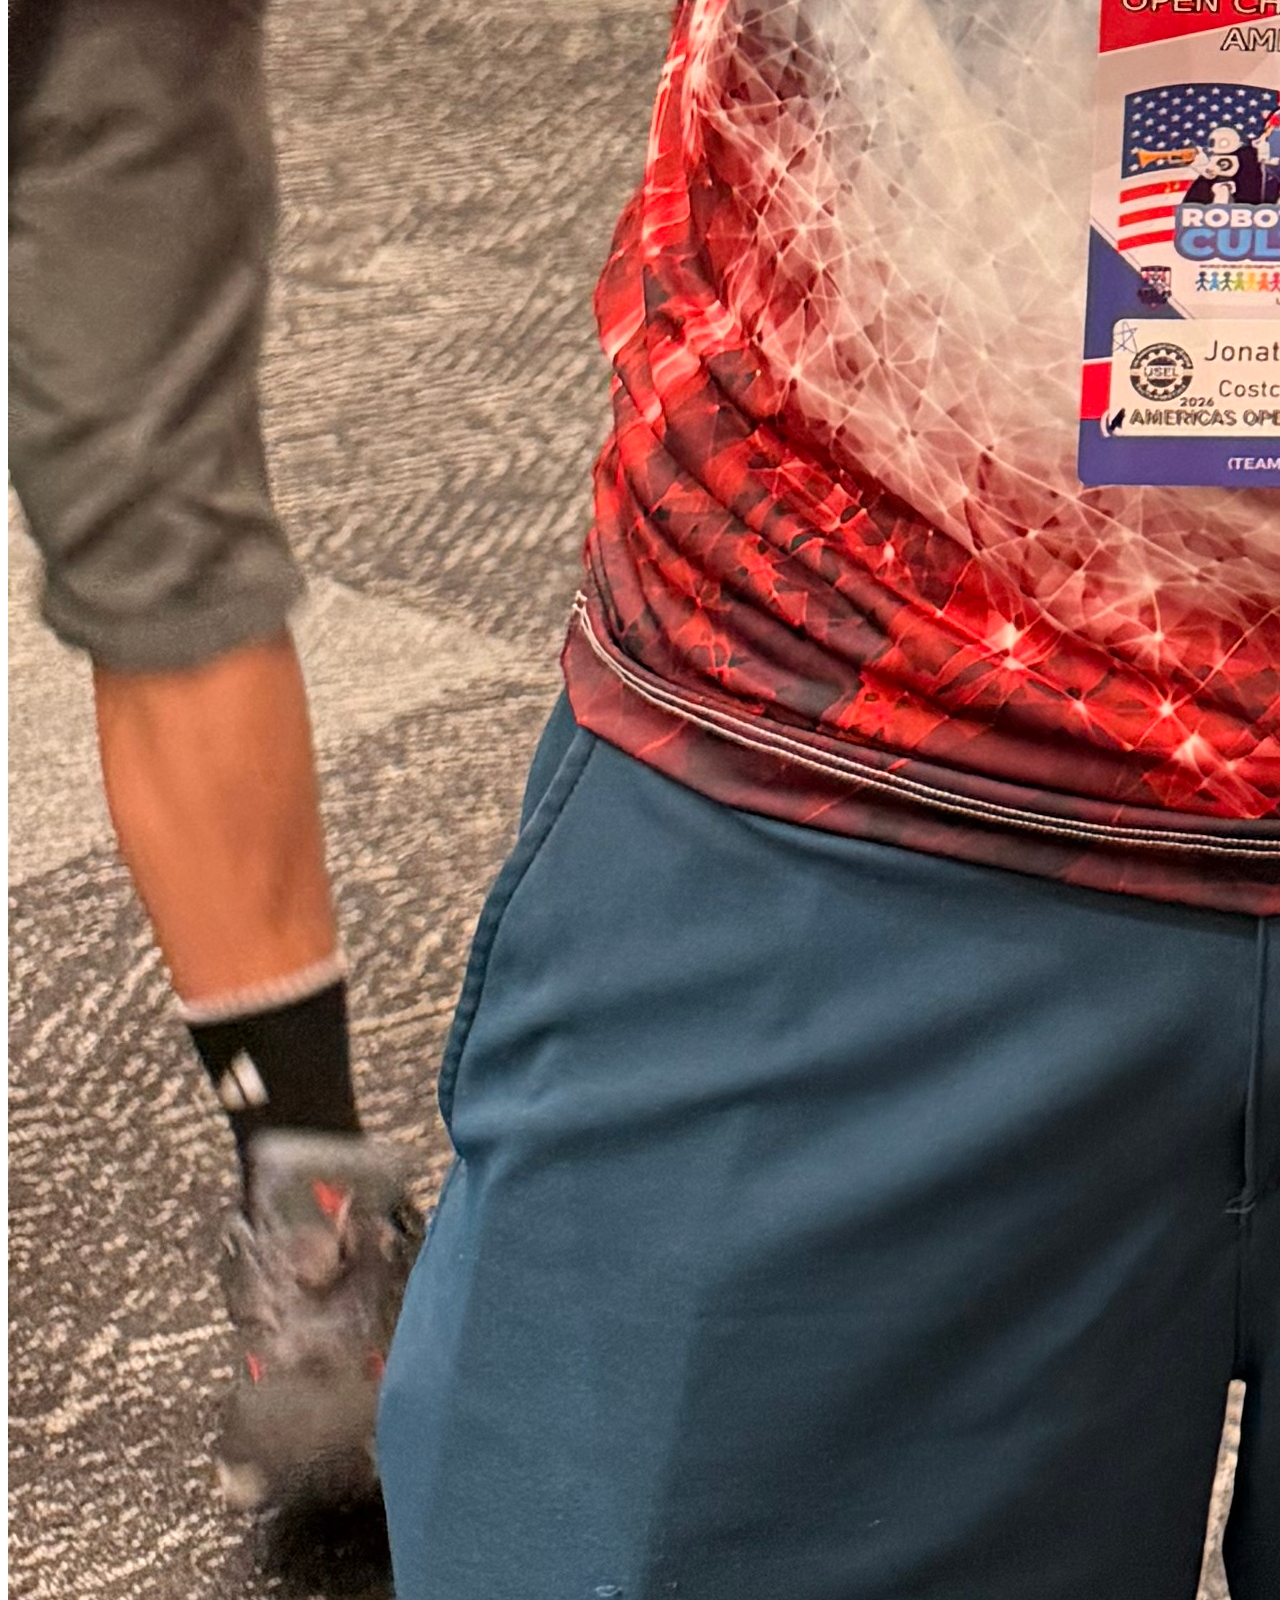
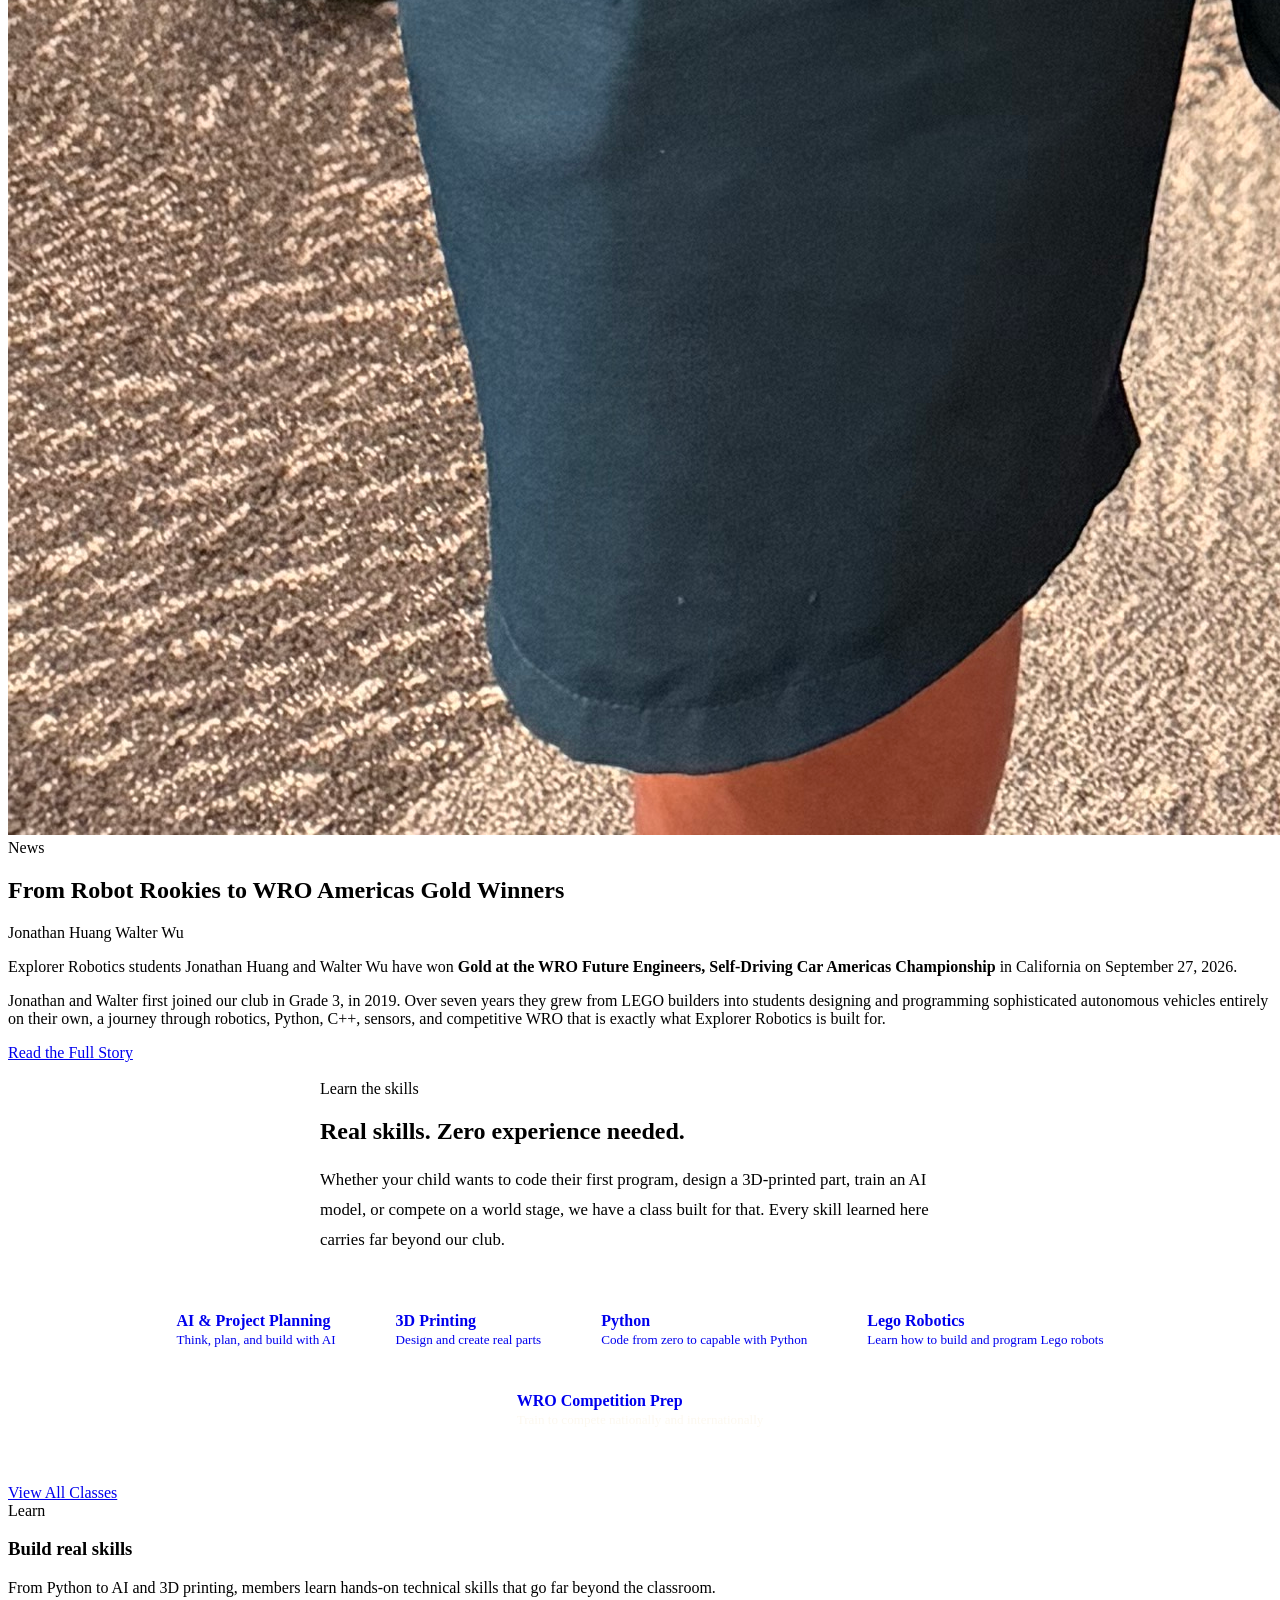
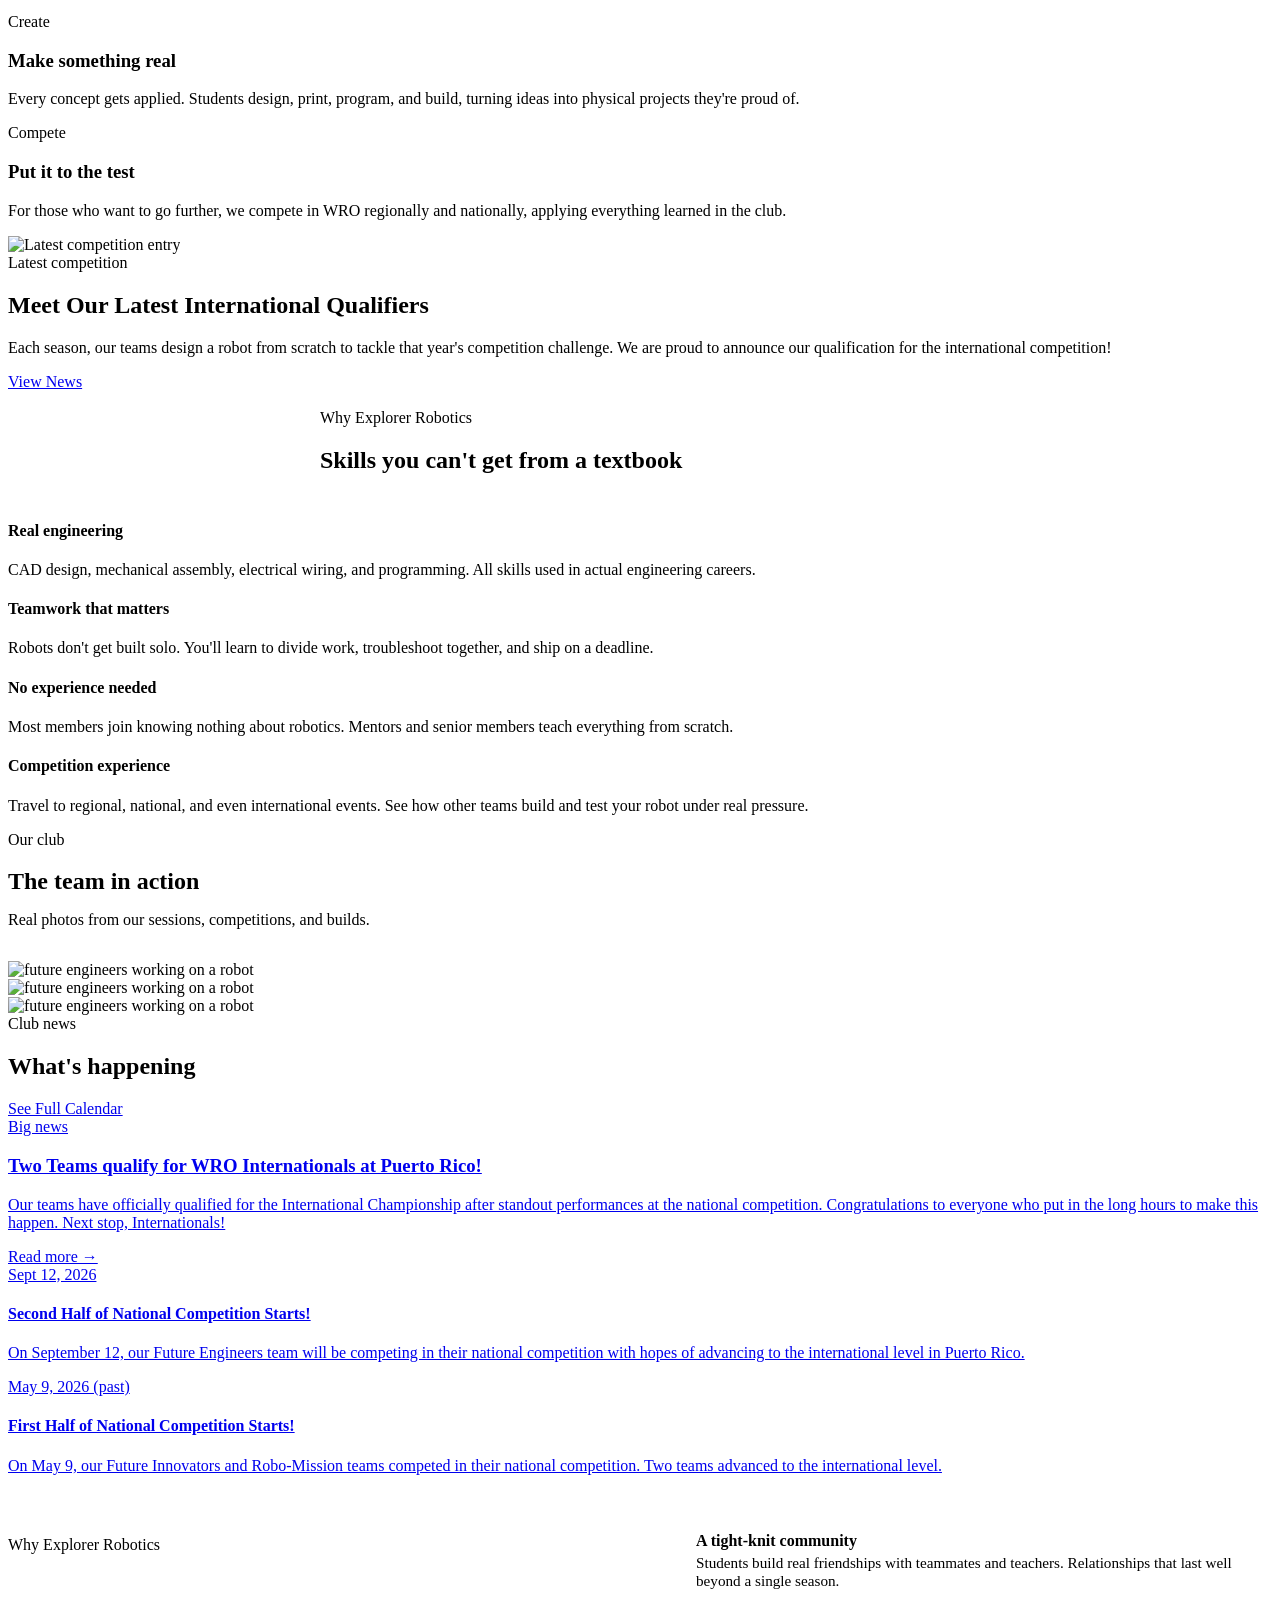
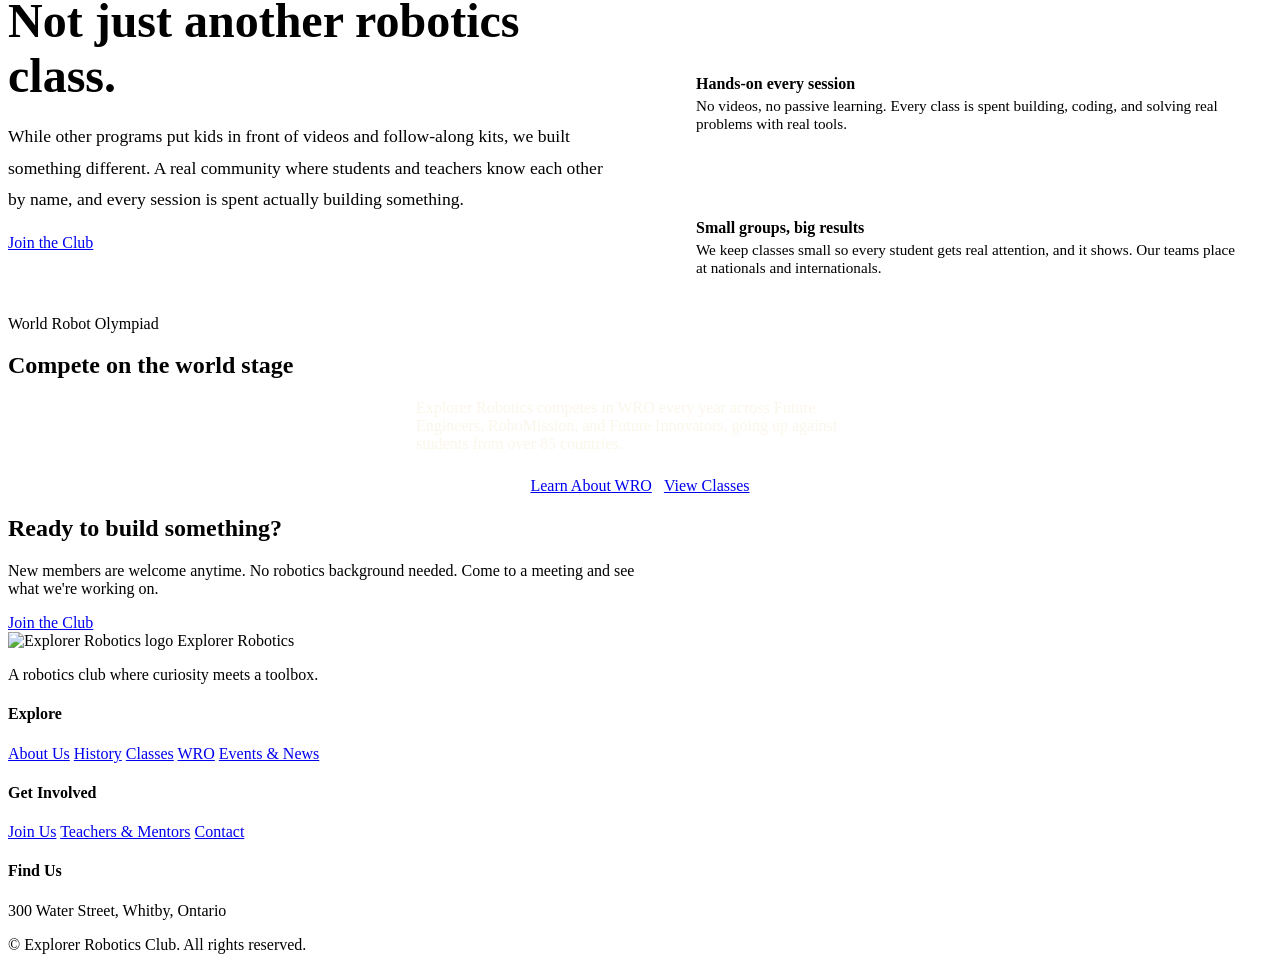
==== commit 9e24eea3: "Add WRO America 2026 image for event promotion" ====
--- a/explorer-robotics/index.html
+++ b/explorer-robotics/index.html
@@ -162,6 +162,30 @@
   </div>
 </section>
 
+<!-- WRO AMERICAS GOLD -->
+<section class="wro-gold-section">
+  <div class="container wro-gold-inner">
+    <div class="wro-gold-photo">
+      <img src="images/wroamerica2026.jpeg" alt="Jonathan Huang and Walter Wu — WRO Americas Gold 2026">
+    </div>
+    <div class="wro-gold-copy">
+      <span class="eyebrow"> News</span>
+      <h2>From Robot Rookies to WRO Americas Gold Winners</h2>
+      <div class="wro-gold-names">
+        <span>Jonathan Huang</span>
+        <span>Walter Wu</span>
+      </div>
+      <p>Explorer Robotics students Jonathan Huang and Walter Wu have won <strong>Gold at the WRO Future Engineers,  Self-Driving Car Americas Championship</strong> in California on September 27, 2026.</p>
+      <p>Jonathan and Walter first joined our club in Grade 3, in 2019. Over seven years they grew from LEGO builders into students designing and programming sophisticated autonomous vehicles entirely on their own, a journey through robotics, Python, C++, sensors, and competitive WRO that is exactly what Explorer Robotics is built for.</p>
+      <a href="events.html" class="btn btn-green">Read the Full Story</a>
+    </div>
+  </div>
+</section>
+
+<div class="divider-logo">
+  <img src="images/logo-badge-nav.png" alt="">
+</div>
+
 
 <svg width="0" height="0" style="position:absolute">
   <defs>
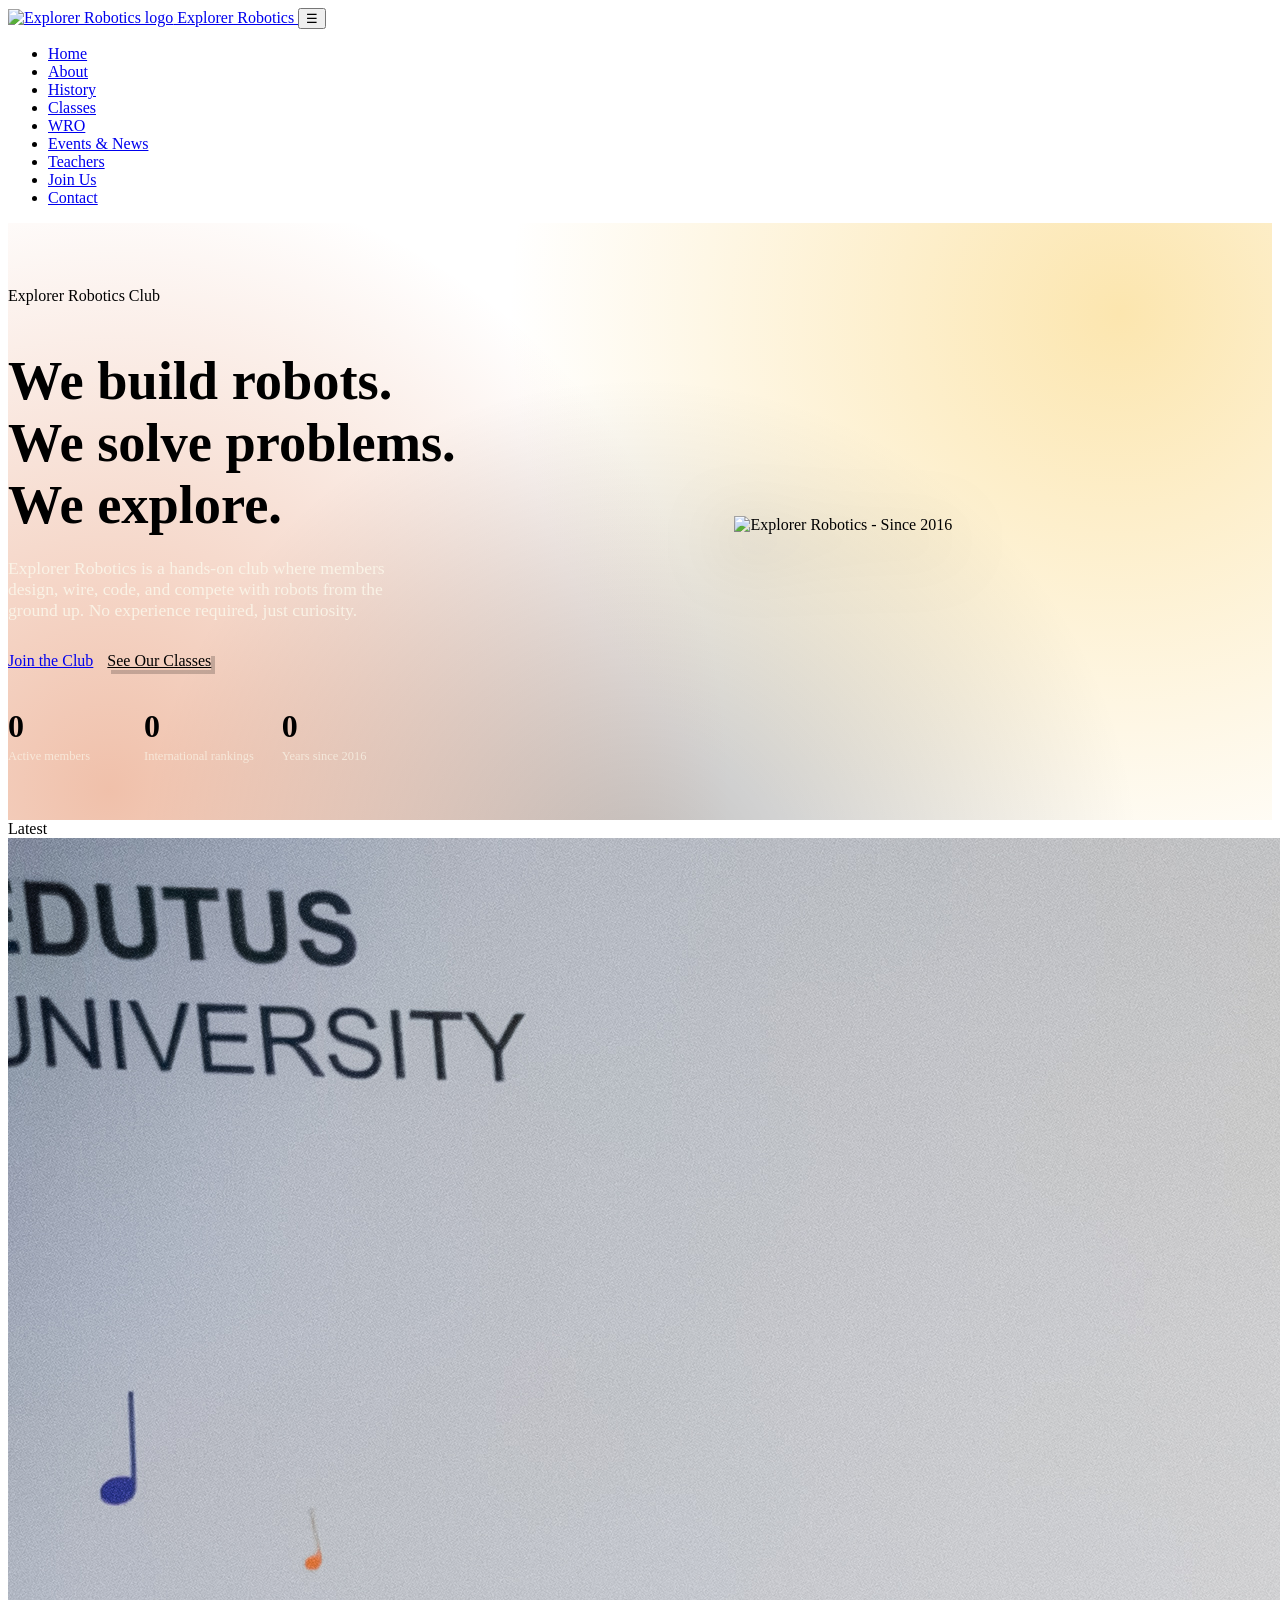
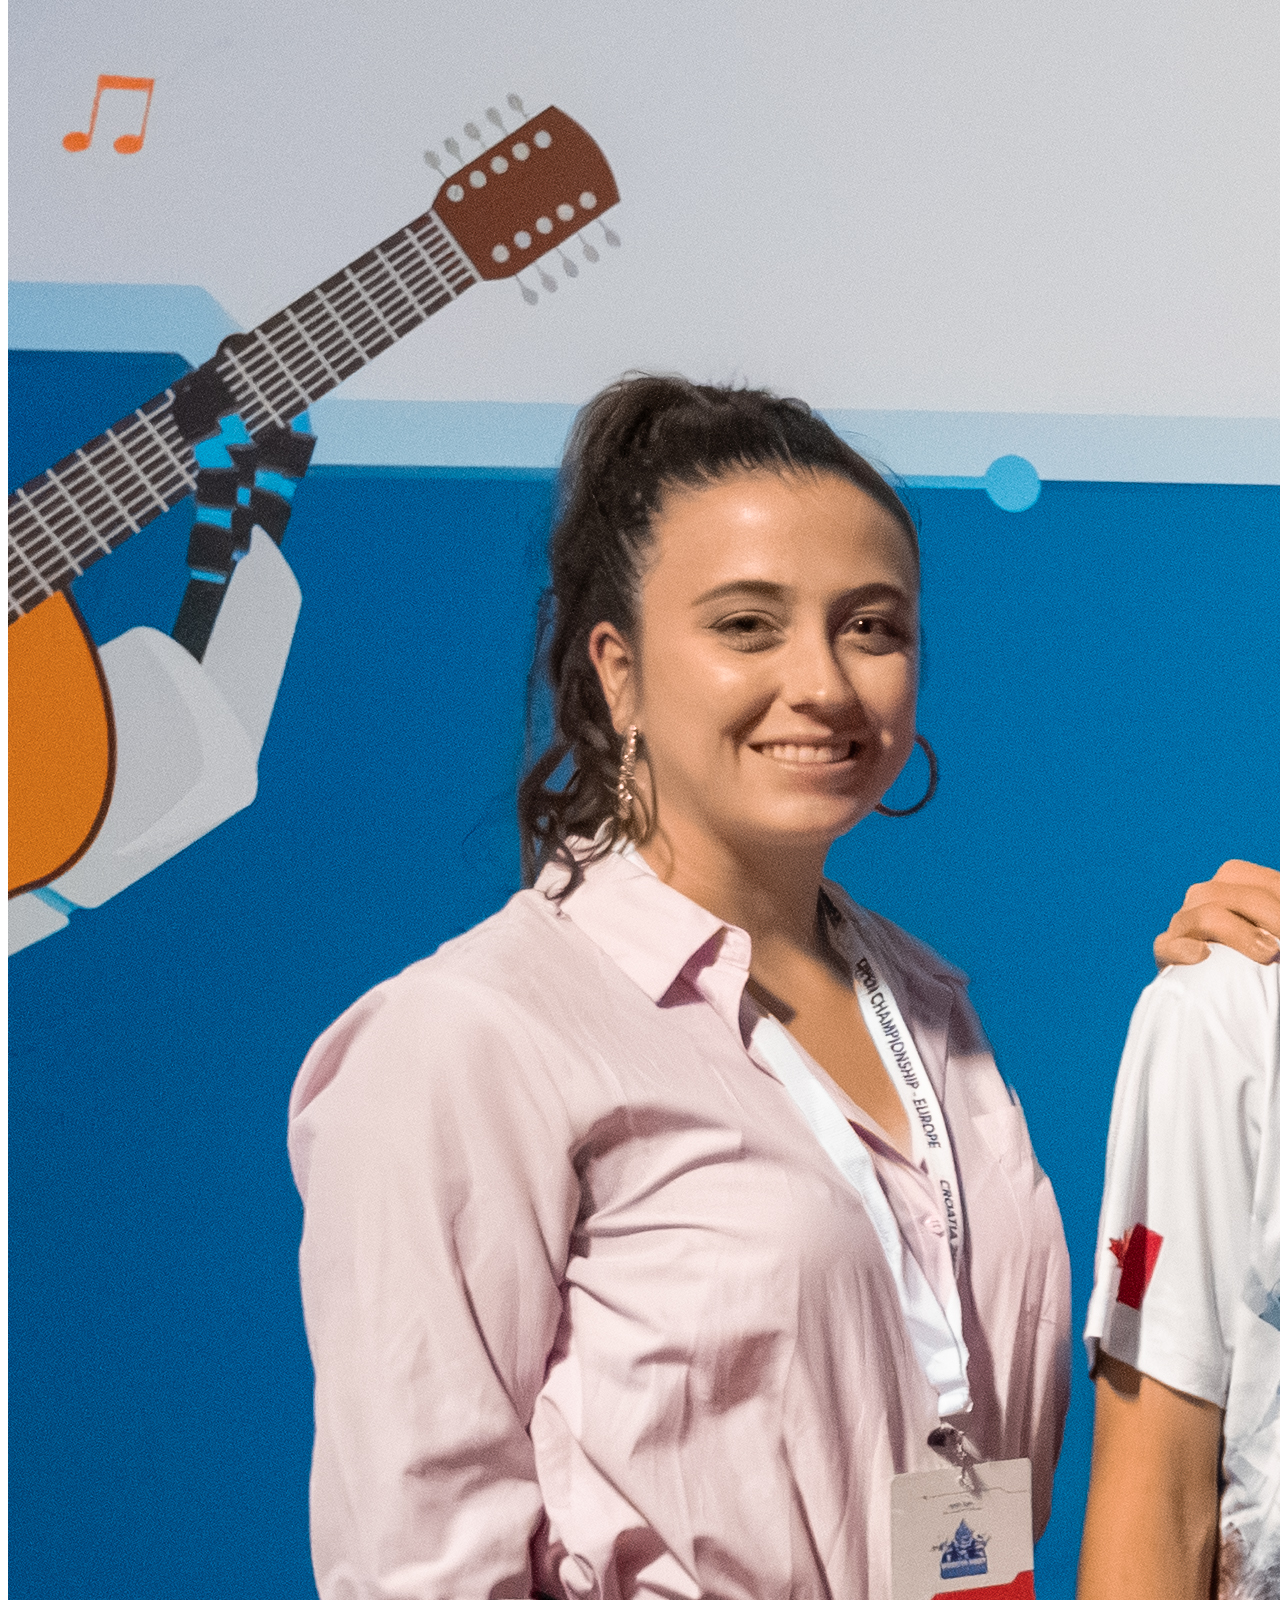
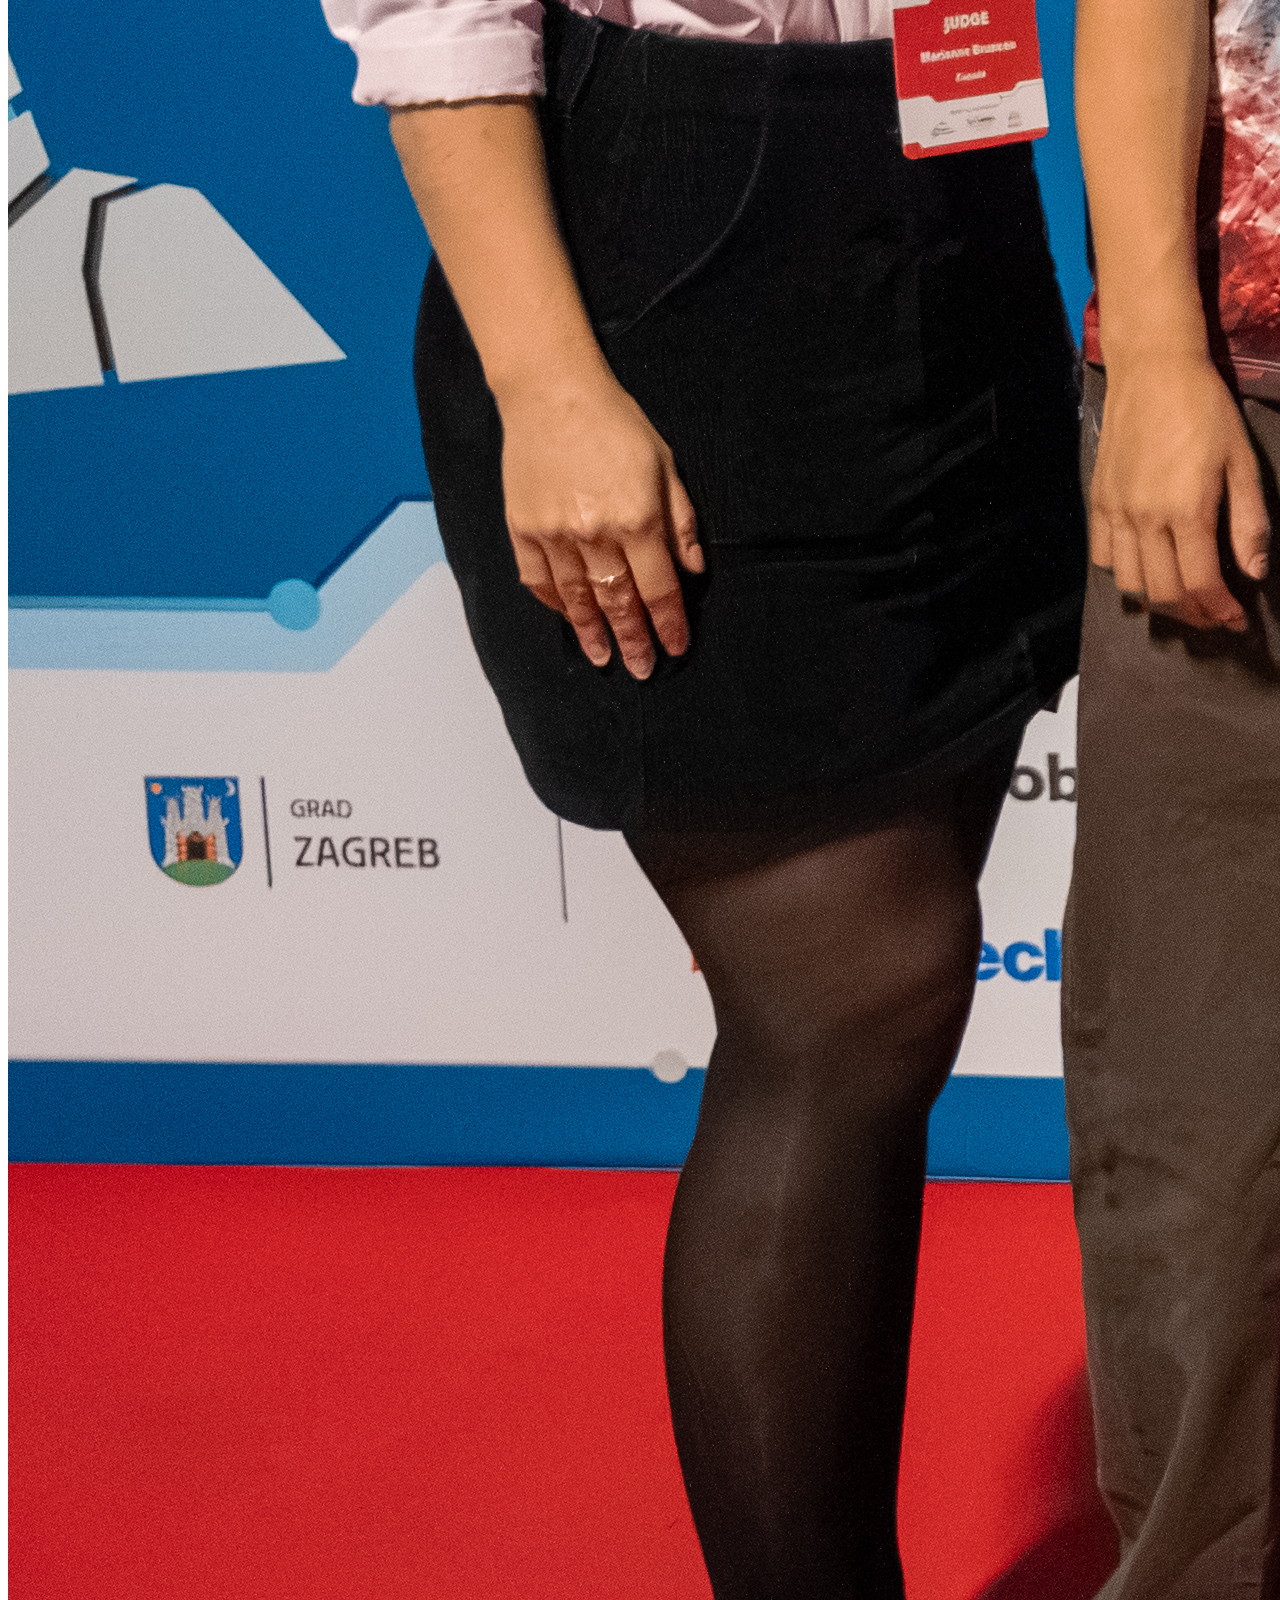
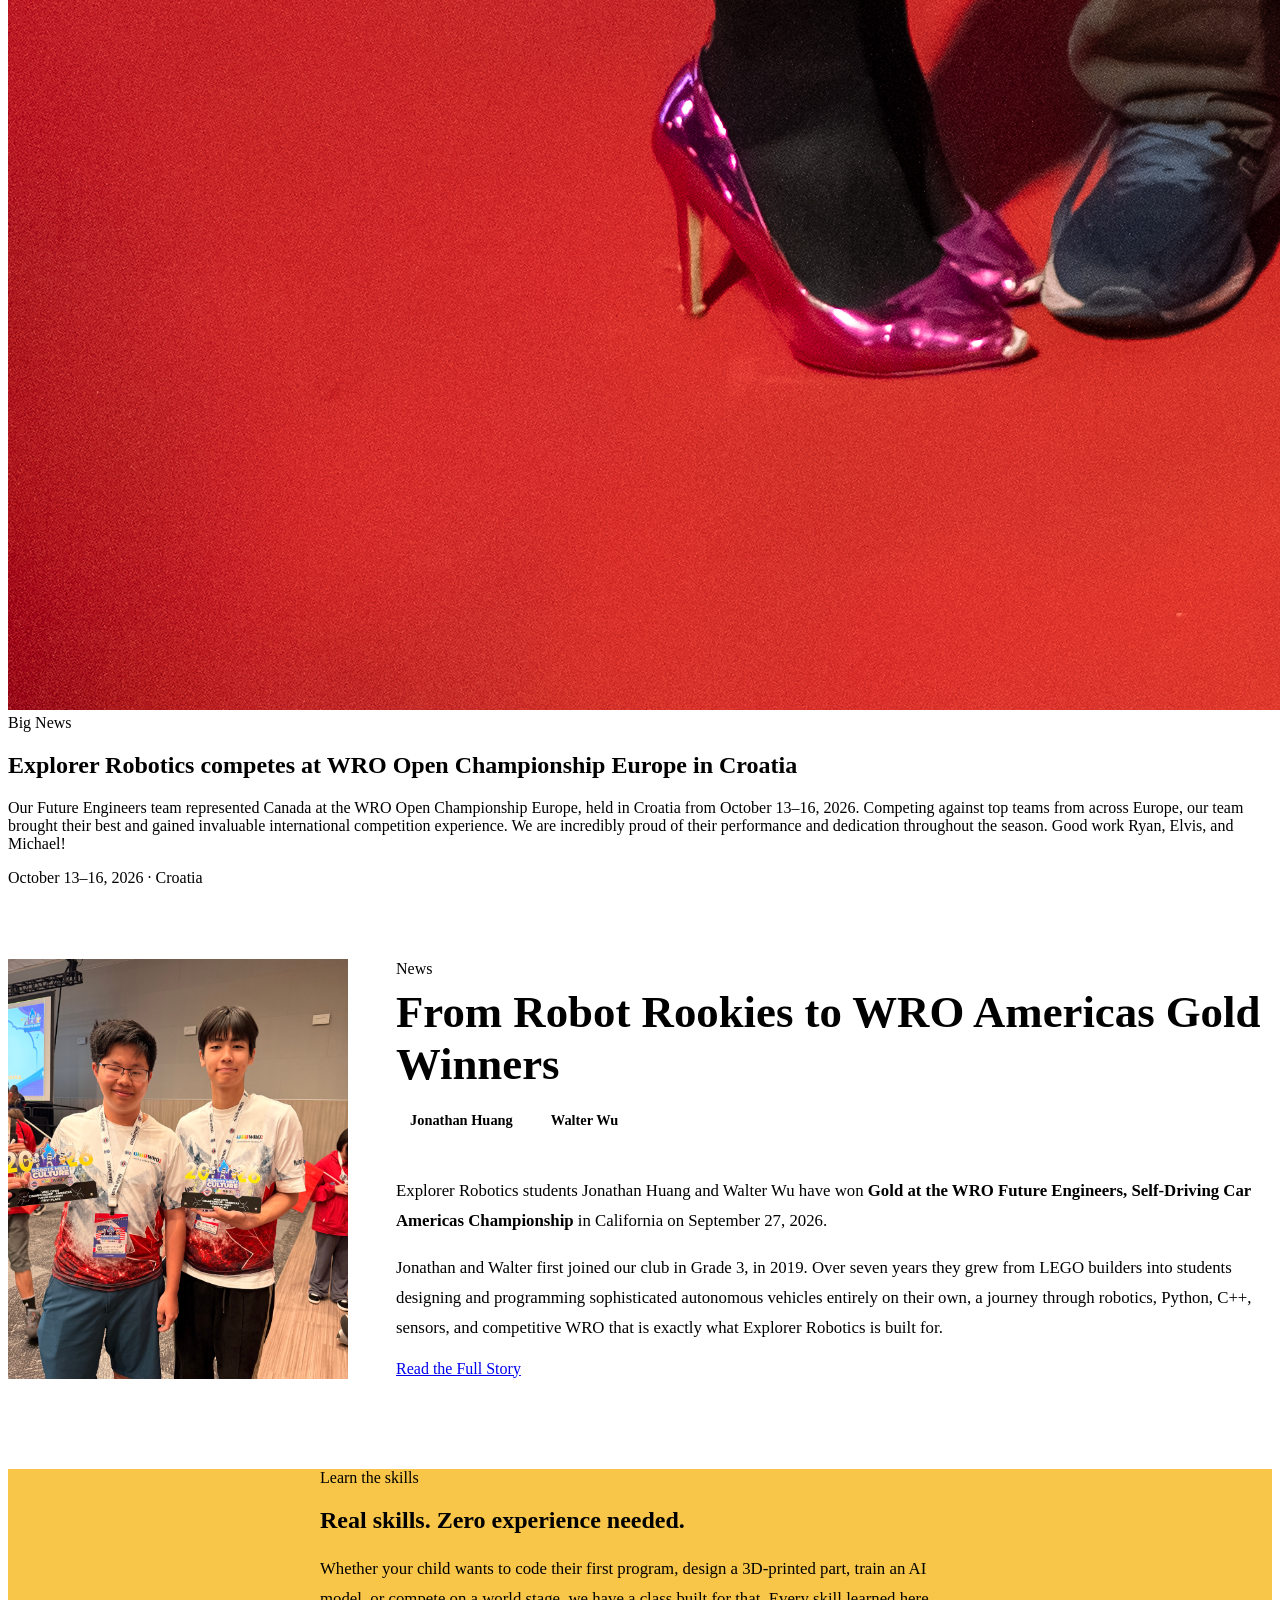
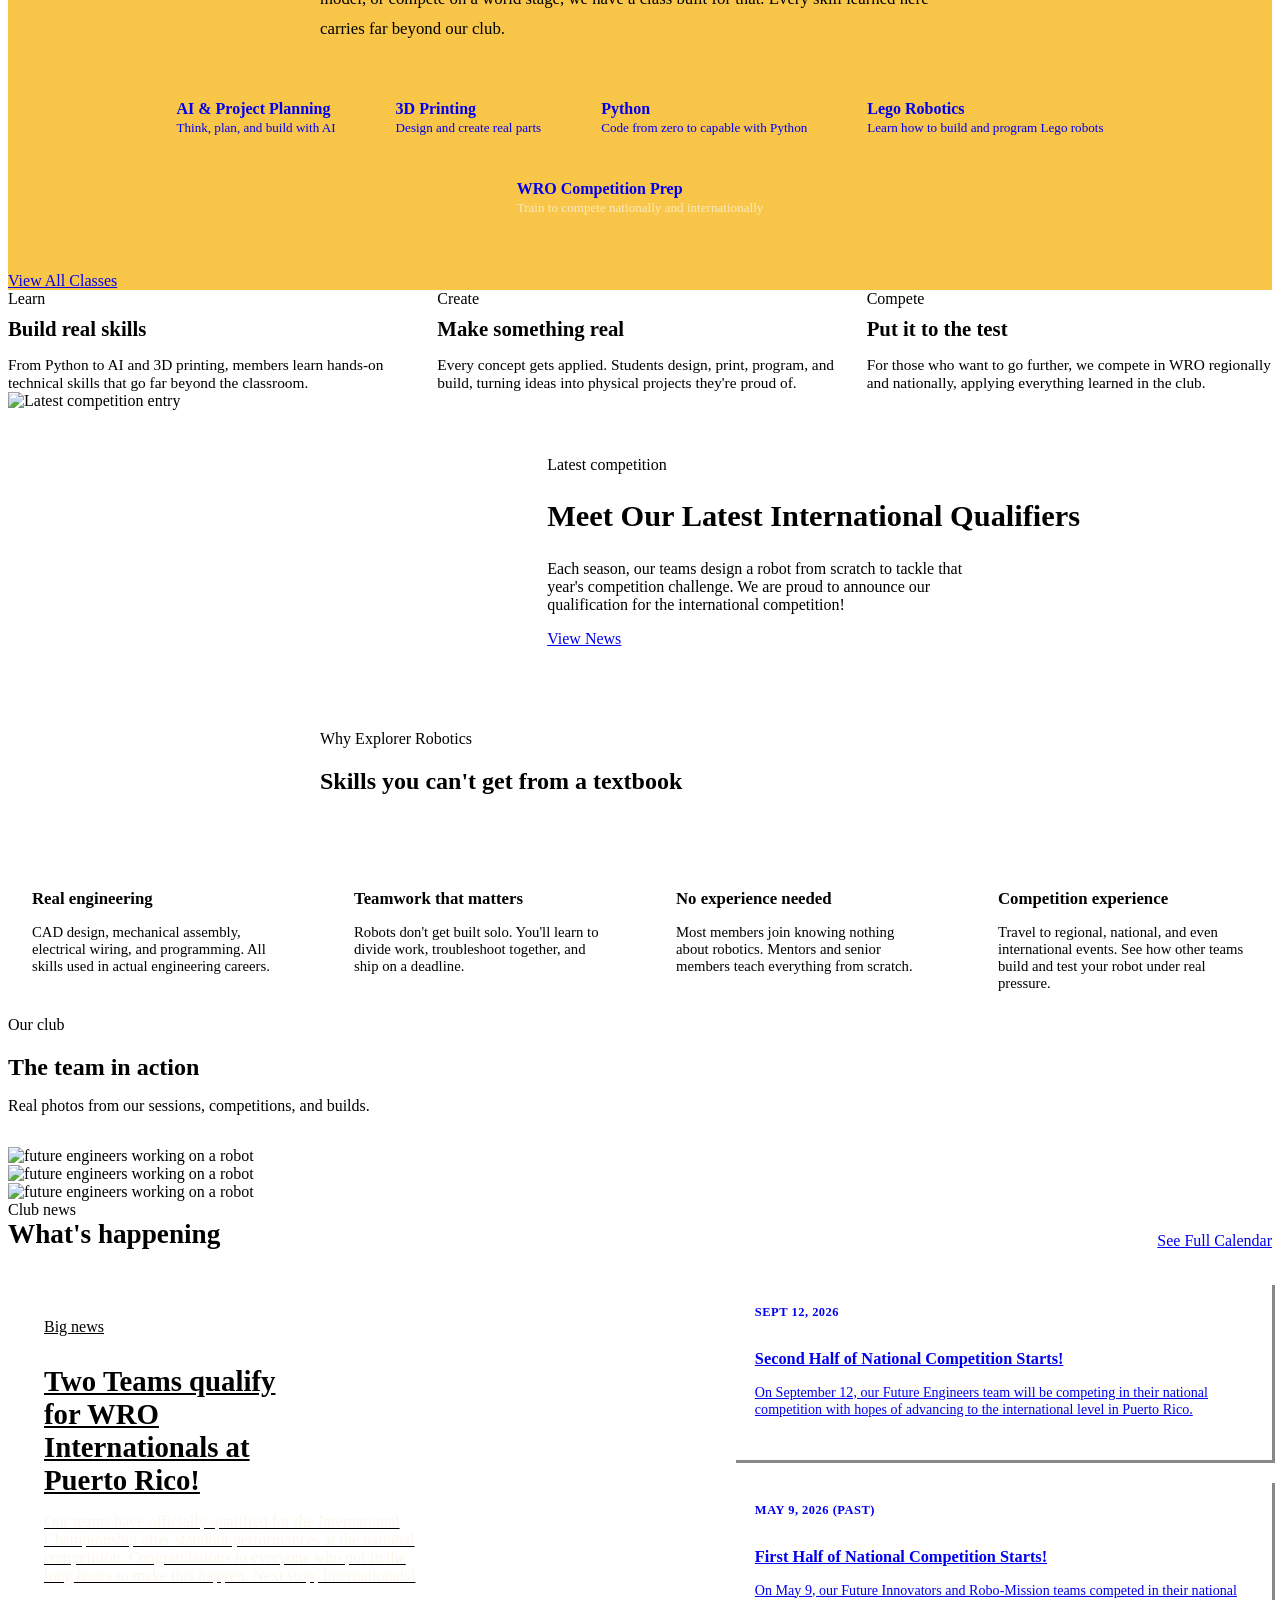
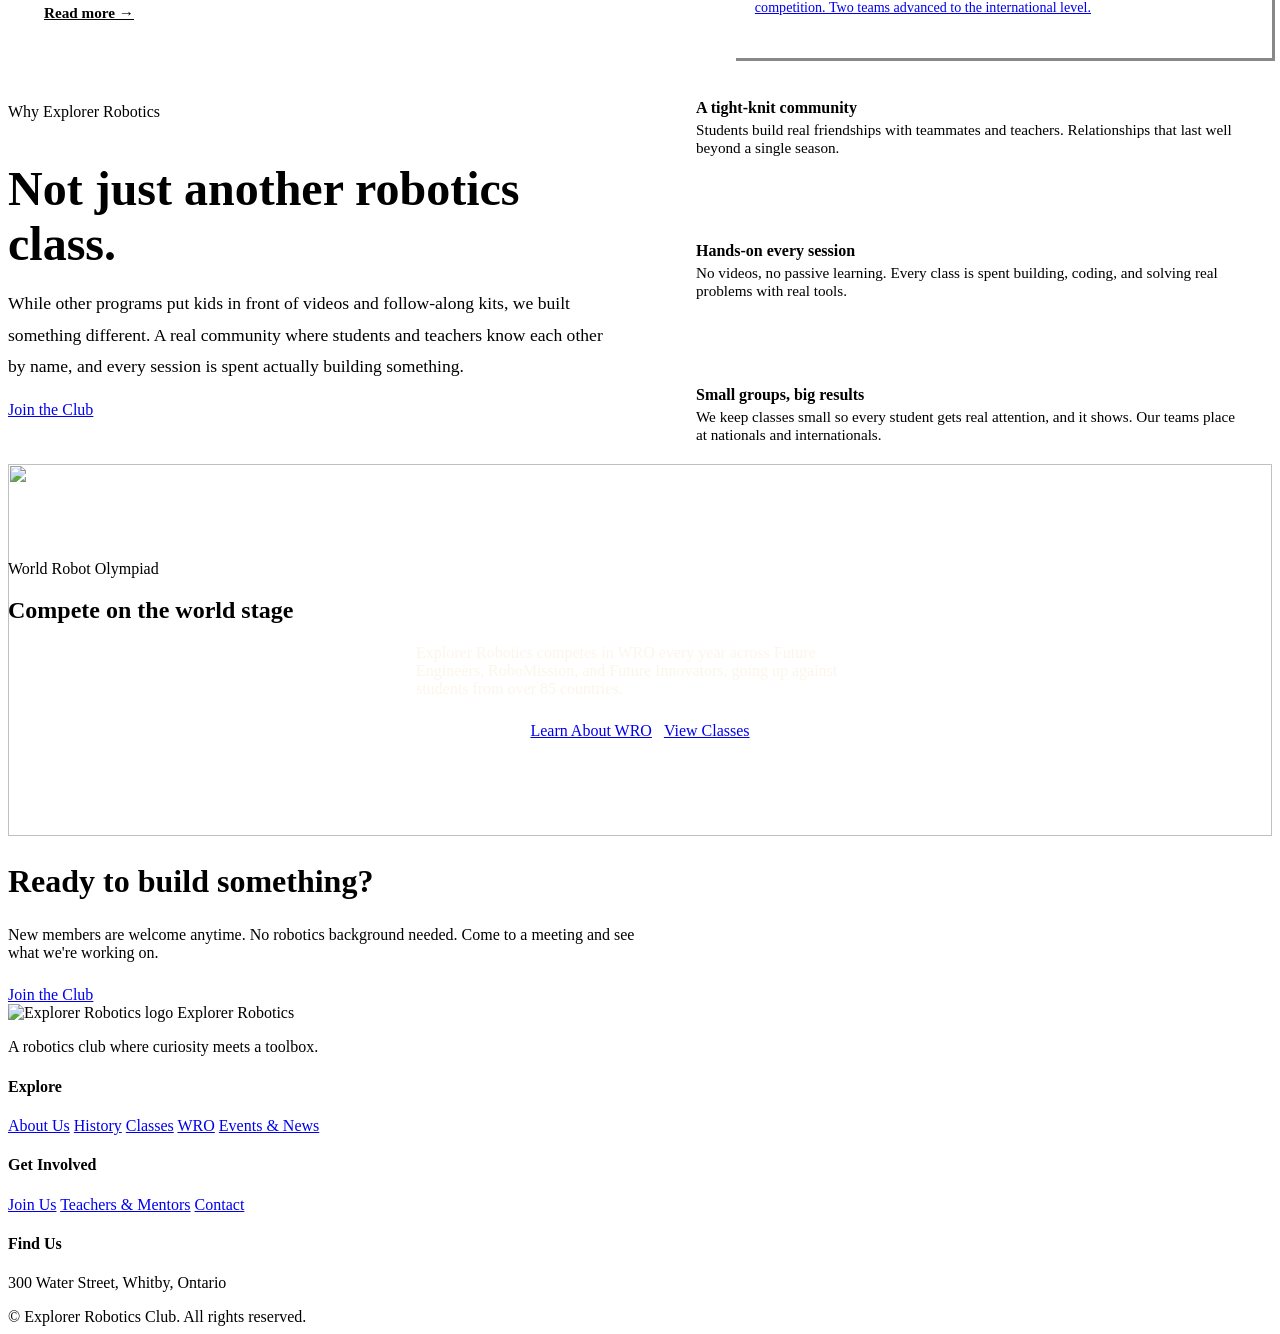
==== commit f970780f: "Refactor event section layout for WRO Open Championship Europe with improved styling and structure" ====
--- a/explorer-robotics/index.html
+++ b/explorer-robotics/index.html
@@ -148,15 +148,17 @@
 <section class="section-sm">
   <div class="container">
     <span class="eyebrow">Latest</span>
-    <div class="events-featured">
-      <div class="events-featured-body">
-        <span class="tag tag-yellow">Big News</span>
-        <h2>Explorer Robotics competes at WRO Open Championship Europe in Croatia</h2>
-        <p>Our Future Engineers team represented Canada at the WRO Open Championship Europe, held in Croatia from October 13–16, 2026. Competing against top teams from across Europe, our team brought their best and gained invaluable international competition experience. We are incredibly proud of their performance and dedication throughout the season. Good work Ryan, Elvis, and Michael!</p>
-        <div style="min-height:280px;margin-top:20px;border-radius:var(--radius-md);overflow:hidden;border:3px solid var(--ink);box-shadow:var(--shadow-pop);">
-          <img src="images/croatia.jpg" alt="WRO Open Championship Europe — Croatia 2026" style="width:100%;height:100%;object-fit:cover;display:block;">
-        </div>
-        <span class="events-featured-date">October 13–16, 2026 · Croatia</span>
+    <div class="events-featured-wrap">
+      <div class="events-featured-poster">
+        <img src="images/croatia.jpg" alt="WRO Open Championship Europe — Croatia 2026">
+      </div>
+      <div class="events-featured">
+        <div class="events-featured-body">
+          <span class="tag tag-yellow">Big News</span>
+          <h2>Explorer Robotics competes at WRO Open Championship Europe in Croatia</h2>
+          <p>Our Future Engineers team represented Canada at the WRO Open Championship Europe, held in Croatia from October 13–16, 2026. Competing against top teams from across Europe, our team brought their best and gained invaluable international competition experience. We are incredibly proud of their performance and dedication throughout the season. Good work Ryan, Elvis, and Michael!</p>
+          <span class="events-featured-date">October 13–16, 2026 · Croatia</span>
+        </div>
       </div>
     </div>
   </div>
--- a/explorer-robotics/css/home.css
+++ b/explorer-robotics/css/home.css
@@ -0,0 +1,391 @@
+/* ==========================================================================
+   Homepage-specific styles
+   ========================================================================== */
+
+/* ---------- Hero ---------- */
+.hero {
+  background: var(--green);
+  background-image:
+    radial-gradient(circle at 88% 15%, rgba(247, 189, 45, 0.38), transparent 50%),
+    radial-gradient(circle at 8% 95%, rgba(217, 98, 43, 0.4), transparent 48%),
+    radial-gradient(circle at 50% 110%, rgba(0, 0, 0, 0.25), transparent 55%);
+  color: var(--cream);
+  padding: 64px 0 56px;
+  overflow: hidden;
+}
+.hero-grid {
+  display: grid;
+  grid-template-columns: 1.15fr 0.85fr;
+  align-items: center;
+  gap: 40px;
+}
+.hero h1 {
+  color: var(--cream);
+  font-size: clamp(2.2rem, 4.4vw, 3.4rem);
+  margin-bottom: 0.4em;
+}
+.hero-underline {
+  position: relative;
+  display: inline-block;
+}
+.hero-underline::after {
+  content: "";
+  position: absolute;
+  left: 0; right: 0; bottom: -4px;
+  height: 10px;
+  background: var(--yellow);
+  border-radius: 6px;
+  z-index: -1;
+  opacity: 0.85;
+}
+.hero-sub {
+  font-size: 1.1rem;
+  color: rgba(251, 246, 233, 0.88);
+  max-width: 46ch;
+  margin-bottom: 1.75em;
+}
+.hero-actions {
+  display: flex;
+  gap: 14px;
+  flex-wrap: wrap;
+  margin-bottom: 2.5em;
+}
+.btn-outline-dark {
+  background: transparent;
+  border: 3px solid var(--cream);
+  color: var(--cream);
+  box-shadow: 4px 4px 0 rgba(0,0,0,0.2);
+}
+.btn-outline-dark:hover { box-shadow: 6px 6px 0 rgba(0,0,0,0.2); }
+
+.hero-stats {
+  display: flex;
+  gap: 28px;
+}
+.hero-stats > div {
+  display: flex;
+  flex-direction: column;
+  min-width: 108px;
+}
+.hero-stats strong {
+  font-family: var(--font-display);
+  font-size: 2rem;
+  color: var(--yellow);
+  line-height: 1;
+  display: block;
+}
+.hero-stats span {
+  font-size: 0.78rem;
+  color: rgba(251, 246, 233, 0.7);
+  margin-top: 6px;
+  display: block;
+  line-height: 1.3;
+}
+
+.hero-art {
+  position: relative;
+  display: flex;
+  align-items: center;
+  justify-content: center;
+  min-height: 320px;
+}
+.hero-built-img {
+  width: clamp(320px, 42vw, 560px);
+  filter: drop-shadow(0 16px 32px rgba(0,0,0,0.5));
+  animation: float 5s ease-in-out infinite;
+}
+
+@keyframes float {
+  0%, 100% { transform: translateY(0); }
+  50% { transform: translateY(-10px); }
+}
+
+@media (prefers-reduced-motion: reduce) {
+  .hero-built-img { animation: none; }
+}
+
+@media (max-width: 880px) {
+  .hero-grid { grid-template-columns: 1fr; text-align: center; }
+  .hero-sub { margin-left: auto; margin-right: auto; }
+  .hero-actions { justify-content: center; }
+  .hero-stats { justify-content: center; }
+  .hero-art { order: -1; min-height: 180px; }
+  .hero-built-img { width: min(380px, 90vw); }
+}
+
+/* ---------- Mission cards ---------- */
+.mission-grid {
+  display: grid;
+  grid-template-columns: repeat(3, 1fr);
+  gap: 24px;
+}
+.mission-card h3 { margin: 0.4em 0 0.3em; font-size: 1.3rem; }
+.mission-card p { color: var(--text-muted); margin-bottom: 0; font-size: 0.96rem; }
+
+@media (max-width: 820px) {
+  .mission-grid { grid-template-columns: 1fr; }
+}
+
+/* ---------- Featured project ---------- */
+.featured-grid {
+  display: grid;
+  grid-template-columns: 0.8fr 1.2fr;
+  gap: 56px;
+  align-items: center;
+}
+.featured-frame {
+  background: var(--yellow);
+  border: 3px solid var(--ink);
+  border-radius: var(--radius-lg);
+  box-shadow: var(--shadow-pop);
+  padding: 0;
+  overflow: hidden;
+  min-height: 320px;
+}
+.featured-frame img {
+  width: 100%;
+  height: 100%;
+  object-fit: cover;
+}
+.photo-slot-square { min-height: 320px; }
+.featured-copy h2 { font-size: 1.9rem; }
+.featured-copy p { color: var(--text-muted); max-width: 52ch; }
+
+@media (max-width: 820px) {
+  .featured-grid { grid-template-columns: 1fr; text-align: center; }
+  .featured-mascot { margin: 0 auto; }
+  .featured-copy p { margin-left: auto; margin-right: auto; }
+}
+
+/* ---------- Why grid ---------- */
+.why-grid {
+  display: grid;
+  grid-template-columns: repeat(4, 1fr);
+  gap: 24px;
+}
+.why-item {
+  padding: 24px;
+  border-left: 3px solid var(--orange);
+}
+.why-item h4 { font-size: 1.05rem; margin-bottom: 0.4em; }
+.why-item p { color: var(--text-muted); font-size: 0.92rem; margin-bottom: 0; }
+
+@media (max-width: 900px) {
+  .why-grid { grid-template-columns: 1fr 1fr; }
+}
+@media (max-width: 540px) {
+  .why-grid { grid-template-columns: 1fr; }
+}
+
+/* ---------- Classes teaser ---------- */
+.classes-teaser {
+  background-image:
+    linear-gradient(rgba(247, 189, 45, 0.87), rgba(247, 189, 45, 0.87)),
+    url("../images/ClassesTeaserBg.png");
+  background-size: cover;
+  background-position: center;
+  border-top: 3px solid var(--ink);
+  border-bottom: 3px solid var(--ink);
+}
+.classes-teaser-inner {
+  display: flex;
+  align-items: center;
+  justify-content: space-between;
+  gap: 24px;
+  flex-wrap: wrap;
+}
+.classes-teaser-copy { max-width: 60ch; }
+.classes-teaser-copy h2 { margin: 0 0 0.3em; font-size: 1.6rem; }
+.classes-teaser-copy p { margin: 0; color: var(--text); opacity: 0.85; }
+.classes-teaser .eyebrow { color: var(--orange-dark); }
+
+/* ---------- News section ---------- */
+.news-header {
+  display: flex;
+  align-items: flex-end;
+  justify-content: space-between;
+  gap: 24px;
+  flex-wrap: wrap;
+  margin-bottom: 32px;
+}
+.news-header h2 { margin: 0; font-size: 1.7rem; }
+
+.news-grid {
+  display: grid;
+  grid-template-columns: 1.3fr 1fr;
+  gap: 24px;
+  align-items: stretch;
+}
+
+.news-feature {
+  position: relative;
+  display: block;
+  background: var(--green);
+  color: var(--cream);
+  border: 3px solid var(--ink);
+  border-radius: var(--radius-lg);
+  box-shadow: var(--shadow-pop);
+  padding: 36px;
+  transition: transform 0.15s ease, box-shadow 0.15s ease;
+}
+.news-feature:hover {
+  transform: translate(-3px, -3px);
+  box-shadow: 7px 7px 0 var(--ink);
+}
+.news-feature-tag {
+  margin-bottom: 14px;
+}
+.news-feature h3 {
+  color: var(--cream);
+  font-size: 1.8rem;
+  margin-bottom: 0.4em;
+  max-width: 18ch;
+}
+.news-feature p {
+  color: rgba(251, 246, 233, 0.85);
+  max-width: 48ch;
+  margin-bottom: 1.2em;
+}
+.news-link {
+  font-family: var(--font-display);
+  font-weight: 700;
+  color: var(--yellow);
+  font-size: 0.95rem;
+}
+
+.news-side {
+  display: flex;
+  flex-direction: column;
+  gap: 20px;
+}
+.news-item {
+  display: block;
+  background: var(--cream-panel);
+  border: 3px solid var(--ink);
+  border-radius: var(--radius-md);
+  padding: 20px 22px;
+  flex: 1;
+  transition: transform 0.15s ease, box-shadow 0.15s ease;
+  box-shadow: 3px 3px 0 rgba(22,19,16,0.5);
+}
+.news-item:hover {
+  transform: translate(-2px, -2px);
+  box-shadow: 5px 5px 0 rgba(22,19,16,0.5);
+}
+.news-date {
+  display: inline-block;
+  font-family: var(--font-display);
+  font-weight: 700;
+  font-size: 0.78rem;
+  letter-spacing: 0.04em;
+  text-transform: uppercase;
+  color: var(--orange-dark);
+  margin-bottom: 8px;
+}
+.news-item h4 {
+  font-size: 1.02rem;
+  margin-bottom: 0.35em;
+}
+.news-item p {
+  font-size: 0.88rem;
+  color: var(--text-muted);
+  margin-bottom: 0;
+}
+
+@media (max-width: 820px) {
+  .news-grid { grid-template-columns: 1fr; }
+  .news-feature h3 { max-width: none; }
+}
+
+/* ---------- Join CTA ---------- */
+.join-cta h2 { font-size: 2rem; }
+.join-cta p { color: var(--text-muted); margin-bottom: 1.5em; }
+
+.wro-teaser-band {
+  position: relative;
+  padding: 96px 0;
+  overflow: hidden;
+}
+.wro-teaser-photo {
+  position: absolute;
+  inset: 0;
+  z-index: 0;
+}
+.wro-teaser-photo img {
+  width: 100%;
+  height: 100%;
+  object-fit: cover;
+  display: block;
+}
+.wro-teaser-photo::after {
+  content: "";
+  position: absolute;
+  inset: 0;
+  background: var(--green);
+  opacity: 0.9;
+}
+.wro-teaser-content {
+  position: relative;
+  z-index: 1;
+}
+
+/* WRO Americas Gold section */
+.wro-gold-section {
+  padding: 72px 0;
+  background: var(--cream);
+}
+.wro-gold-inner {
+  display: flex;
+  gap: 48px;
+  align-items: center;
+}
+.wro-gold-photo {
+  flex: 0 0 340px;
+  max-width: 340px;
+}
+.wro-gold-photo img {
+  width: 100%;
+  height: 420px;
+  object-fit: cover;
+  object-position: center top;
+  display: block;
+  border-radius: var(--radius-md);
+  border: 3px solid var(--ink);
+  box-shadow: var(--shadow-pop);
+}
+.wro-gold-copy {
+  flex: 1;
+  min-width: 0;
+}
+.wro-gold-copy h2 {
+  font-size: clamp(1.8rem, 3.5vw, 2.8rem);
+  margin: 8px 0 16px;
+}
+.wro-gold-copy p {
+  color: var(--text-muted);
+  font-size: 1.05rem;
+  line-height: 1.8;
+  margin-bottom: 16px;
+}
+.wro-gold-names {
+  display: inline-flex;
+  gap: 10px;
+  margin-bottom: 24px;
+  flex-wrap: wrap;
+}
+.wro-gold-names span {
+  background: var(--yellow);
+  color: var(--ink);
+  font-family: var(--font-display);
+  font-weight: 700;
+  font-size: 0.9rem;
+  padding: 6px 14px;
+  border-radius: 999px;
+  border: 2px solid var(--ink);
+}
+
+@media (max-width: 860px) {
+  .wro-gold-inner { flex-direction: column; }
+  .wro-gold-photo { flex-basis: auto; width: 100%; max-width: 100%; }
+  .wro-gold-photo img { height: 300px; object-position: center 20%; }
+}
